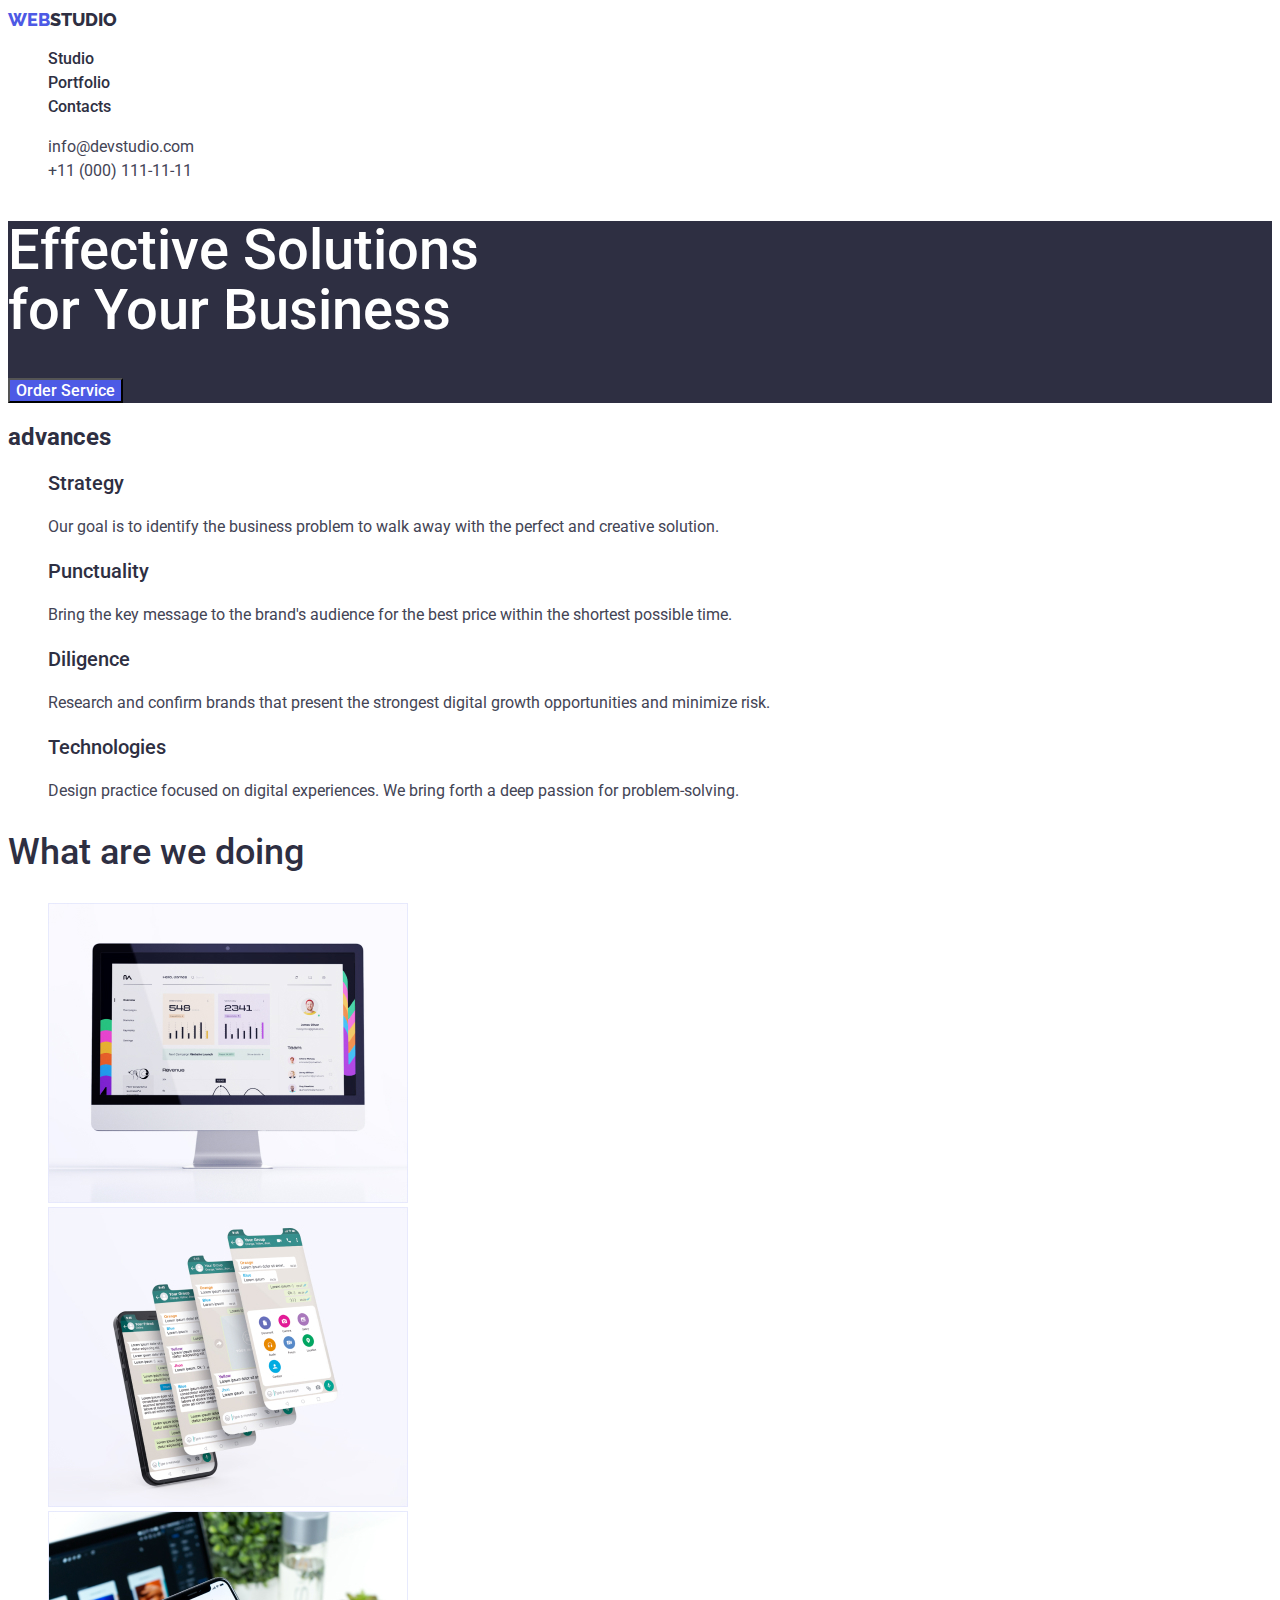
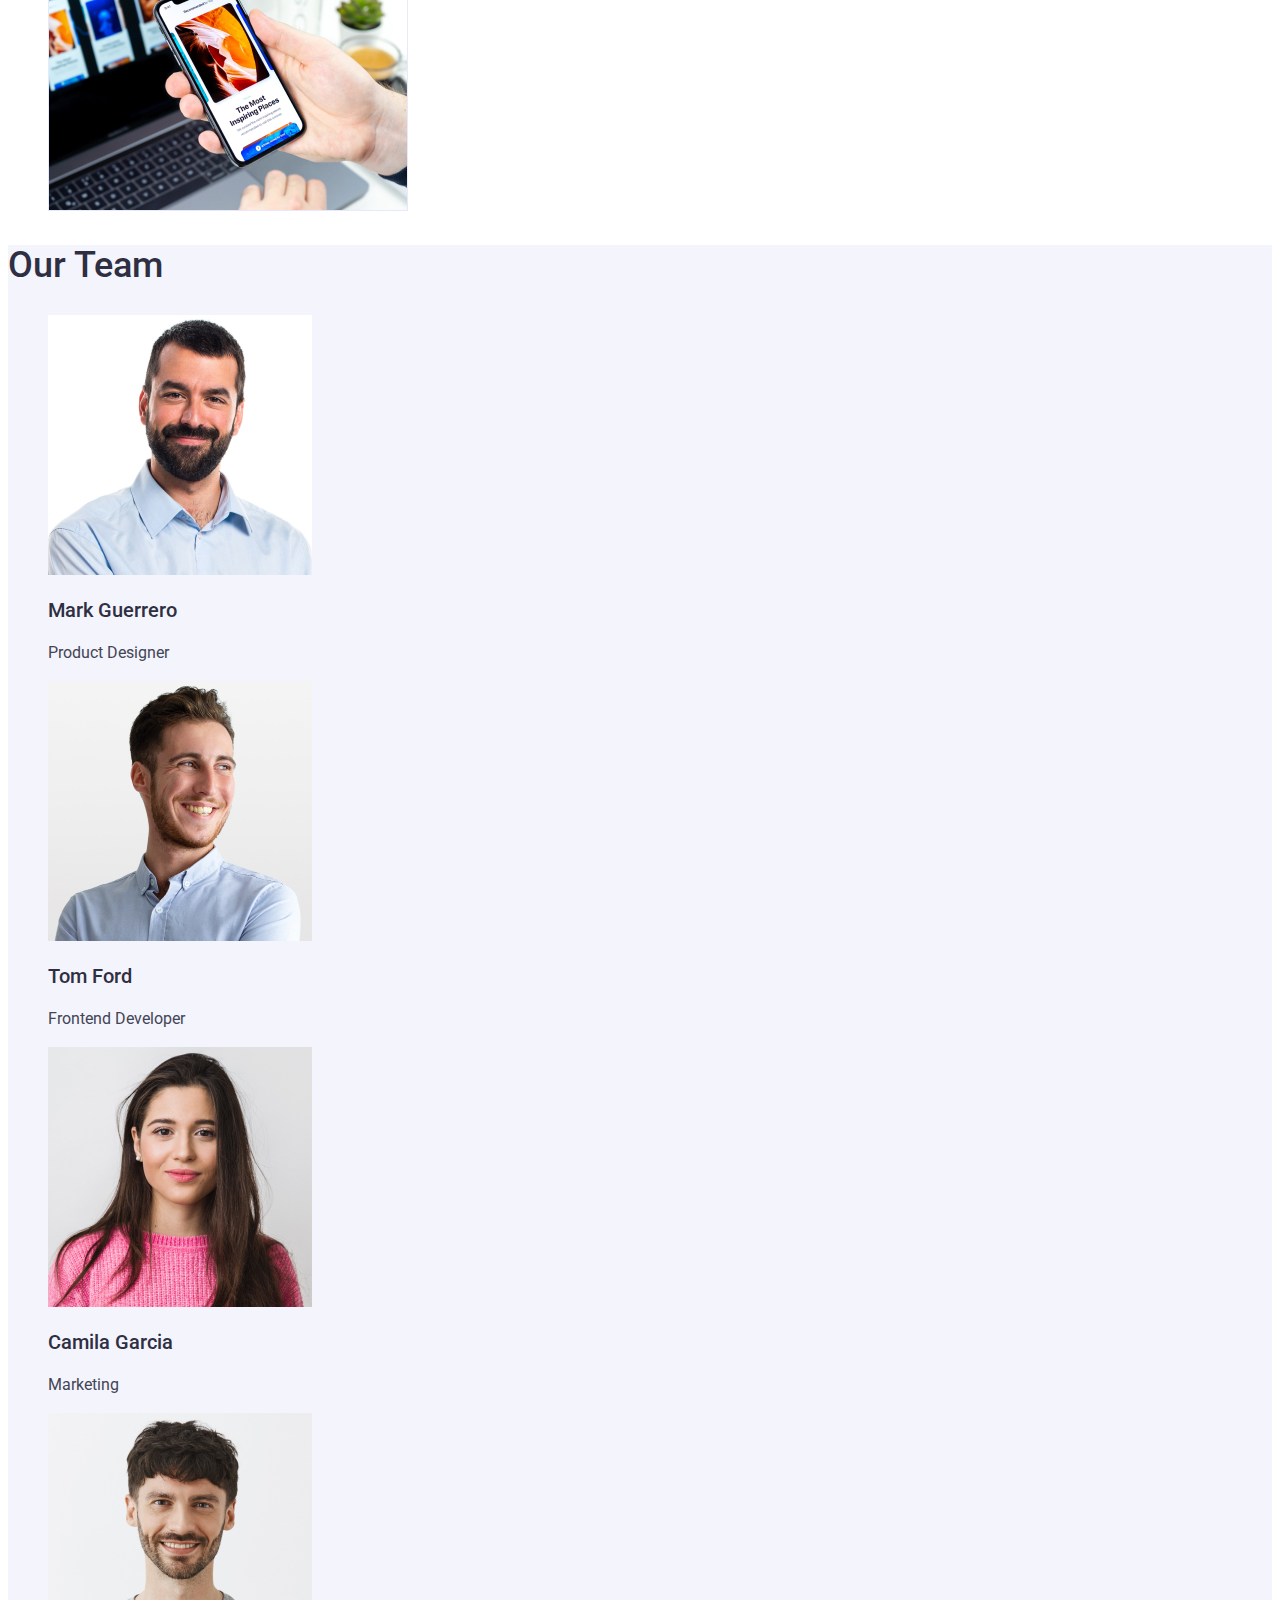
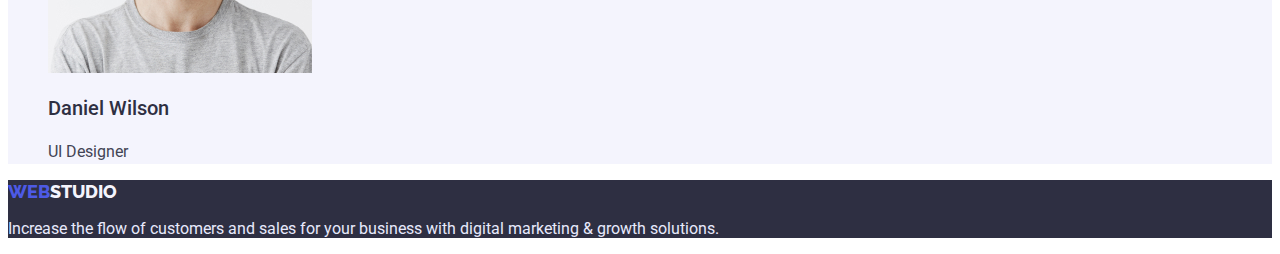
==== index.html @ fd16dcb0 "start" ====
<!DOCTYPE html>
<html lang="en">
	<head>
		<meta charset="UTF-8" />
		<meta http-equiv="X-UA-Compatible" content="IE=edge" />
		<meta name="viewport" content="width=device-width, initial-scale=1.0" />
		<title>main-page</title>
		<link rel="stylesheet" href="./css/styles.css" />
		<link rel="preconnect" href="https://fonts.googleapis.com" />
		<link rel="preconnect" href="https://fonts.gstatic.com" crossorigin />
		<link
			href="https://fonts.googleapis.com/css2?family=Raleway:wght@700&family=Roboto:wght@400;500;700;900&display=swap"
			rel="stylesheet"
		/>
	</head>
	<body>
		<!-- header and nav -->
		<header class="header " >
			<a href="./index.html" class="logo link"><span class="blue-logo">WEB</span>STUDIO</a>
			<nav>
				<ul class="list">
					<li><a href="./index.html" class="nav link">Studio</a></li>
					<li><a href="./portfolio.html" class="nav link">Portfolio</a></li>
					<li><a href="" class="nav link">Contacts</a></li>
				</ul>
			</nav>
			<ul class="list">
				<li>
					<a href="mailto:info@devstudio.com" class="info link">info@devstudio.com</a>
				</li>
				<li>
					<a href="tel:+110001111111" class="info link">+11 (000) 111-11-11</a>
				</li>
			</ul>
		</header>
		<!-- Main  -->
		<main>
			<!-- hero and first section -->
			<section class="hero">
				<h1 class="hero-title">Effective Solutions<br />for Your Business</h1>
				<button type="button" class="hero-button">Order Service</button>
			</section>
			<!-- second section  -->
			<section class="second-section">
				<h2>advances</h2>
				<ul class="list">
					<li>
						<h3 class="second-title">Strategy</h3>
						<p class="second-desc"> Our goal is to identify the business problem to walk away with the perfect and creative solution. </p>
					</li>
					<li>
						<h3 class="second-title">Punctuality</h3>
						<p class="second-desc"> Bring the key message to the brand's audience for the best price within the shortest possible time. </p>
					</li>
					<li>
						<h3 class="second-title">Diligence</h3>
						<p class="second-desc">
							Research and confirm brands that present the strongest digital growth opportunities and minimize risk.
						</p>
					</li>
					<li>
						<h3 class="second-title">Technologies</h3>
						<p class="second-desc"> Design practice focused on digital experiences. We bring forth a deep passion for problem-solving. </p>
					</li>
				</ul>
			</section>
			<!-- third section -->
			<section class="third-section">
				<h2 class="third-title">What are we doing</h2>
				<ul class="list">
					<li>
						<img src="./images/photo-one.jpg" alt="photo with computer" width="360" />
					</li>
					<li>
						<img src="./images/photo-two.jpg" alt="many phones" width="360" />
					</li>
					<li>
						<img src="./images/photo-three.jpg" alt="one phone with hand" width="360" />
					</li>
				</ul>
			</section>
			<!-- fourth section with people -->
			<section class="fourth-section">
				<h2 class="fourth">Our Team</h2>
				<ul class="list">
					<li>
						<img src="./images/img.jpg" alt="first person from team" width="264" />
						<h3 class="fourth-title">Mark Guerrero</h3>
						<p class="fourth-desc">Product Designer</p>
					</li>
					<li>
						<img src="./images/img-three.jpg" alt="second person from team" width="264" />
						<h3 class="fourth-title">Tom Ford</h3>
						<p class="fourth-desc">Frontend Developer</p>
					</li>
					<li>
						<img src="./images/img-two.jpg" alt="third person from team"  width="264"/>
						<h3 class="fourth-title">Camila Garcia</h3>
						<p class="fourth-desc">Marketing</p>
					</li>
					<li>
						<img src="./images/img-four.jpg" alt="fourth person from team"  width="264"/>
						<h3 class="fourth-title">Daniel Wilson</h3>
						<p class="fourth-desc">UI Designer</p>
					</li>
				</ul>
			</section>
		</main>
		<!-- footer -->
		<footer class="footer">
			<a href="./index.html" class="logo link"><span class="blue-logo">WEB</span>STUDIO</a>
			<p class="footer-text">
				Increase the flow of customers and sales for your business with digital marketing & growth solutions.
			</p>
		</footer>
	</body>
</html>
---- css/styles.css ----
/* root */
:root {
    --primary-text-color:#2E2F42;
    --desc-text-color:#434455;
    --primary-bg-color: #ffffff;
    --accent-color:#4D5AE5;
    --primary-white-color:#ffffff;
}

/* body */
body{
    color:var(--primary-text-color);
    background-color: var(--primary-bg-color) ;
    font-family: 'Roboto', sans-serif;
}
.list{
    list-style: none;
}

.link{
    text-decoration: none;
}

/* Studio CSS */

/* header and footer */
.header{
    color: var(--primary-text-color);
    background-color:var(--primary-bg-color);

}
.logo{
    font-family: 'Raleway', sans-serif;
    font-weight: 800;
    font-size: 18px;
    line-height: 1.3;
    color: var(--primary-text-color);
}
.blue-logo{
    color:var(--accent-color);
}
.nav{
    color:var(--primary-text-color);
    font-weight: 500;
    font-size: 16px;
    line-height: 1.5;
}

.nav:hover,
.nav:focus{
 color:var(--desc-text-color);
} 

.nav:active{
    color: var(--accent-color);
}
.info{
    color: var(--desc-text-color);
        font-weight: 400;
        font-size: 16px;
        line-height: 1.5;
}
.info:hover,
.info:focus{
    color:var(--accent-color);
}
.footer{
    background-color:var(--primary-text-color);
}
.footer .logo{
    color: #F4F4FD;
}
.footer-text{
    color:#E7E9FC;
    
}

/* hero */
.hero{
    color:var(--primary-white-color);
    background-color: var(--primary-text-color) ;
}
.hero .hero-title{
        font-weight: 500;
        font-size: 56px;
        line-height: 107%;
}

/*button */
.hero .hero-button{
    color:var(--primary-white-color);
    background-color: var(--accent-color);
        font-weight: 500;
        font-size: 16px;
        line-height: 1.2;
        cursor: pointer;
        font-family: inherit;
}

.hero .hero-button:hover,
.hero .hero-button:hover{
    background-color: var(--accent-color);
    color: var(--primary-white-color);
    
}
.hero .hero-button:active{
    background-color:#404BBF;
    color: var(--primary-white-color);
}
/* second-section */
.second-section {
background-color: var(--primary-bg-color);
}
.second-section .second-title {
    color: var(--primary-text-color);
        font-weight: 500;
        font-size: 20px;
        line-height: 1.2;

}
.second-section .second-desc {
    color:var(--desc-text-color);
        font-weight: 400;
        font-size: 16px;
        line-height: 1.5;
}
/* third-section */
.third-section .third-title{
        font-weight: 500;
        font-size: 36px;
        line-height: 111%;
}
/* fourth-section */
.fourth-section{
    background-color:#F4F4FD;;
}
.fourth-section .fourth {
    font-weight: 500;
    font-size: 36px;
    line-height: 40px;
}
.fourth-section .fourth-title {
    font-weight: 500;
    font-size: 20px;
    line-height: 111%;
}
.fourth-section .fourth-desc{
    color:var(--desc-text-color);
        font-weight: 400;
        font-size: 16px;
        line-height: 1.5;
}



/* Portfolio CSS */

.filter .filter-button{
    cursor: pointer;
    color:var(--accent-color);
    background-color: #F4F4FD;
        font-weight: 500;
        font-size: 16px;
        line-height: 1.5;
        font-family: inherit;
}
.filter .filter-button:hover,
.filter .filter-button:focus{
    background-color: var(--accent-color);
    color:#F4F4FD;
    cursor: pointer;
}

.portfolio-img .portfolio-title{
    font-weight: 500;
    font-size: 20px;
    line-height: 1.2;
    color:var(--primary-text-color);
}

.portfolio-img .portfolio-desc{
    font-weight: 400;
    font-size: 16px;
    line-height: 1.5;
    color:var(--desc-text-color);
}
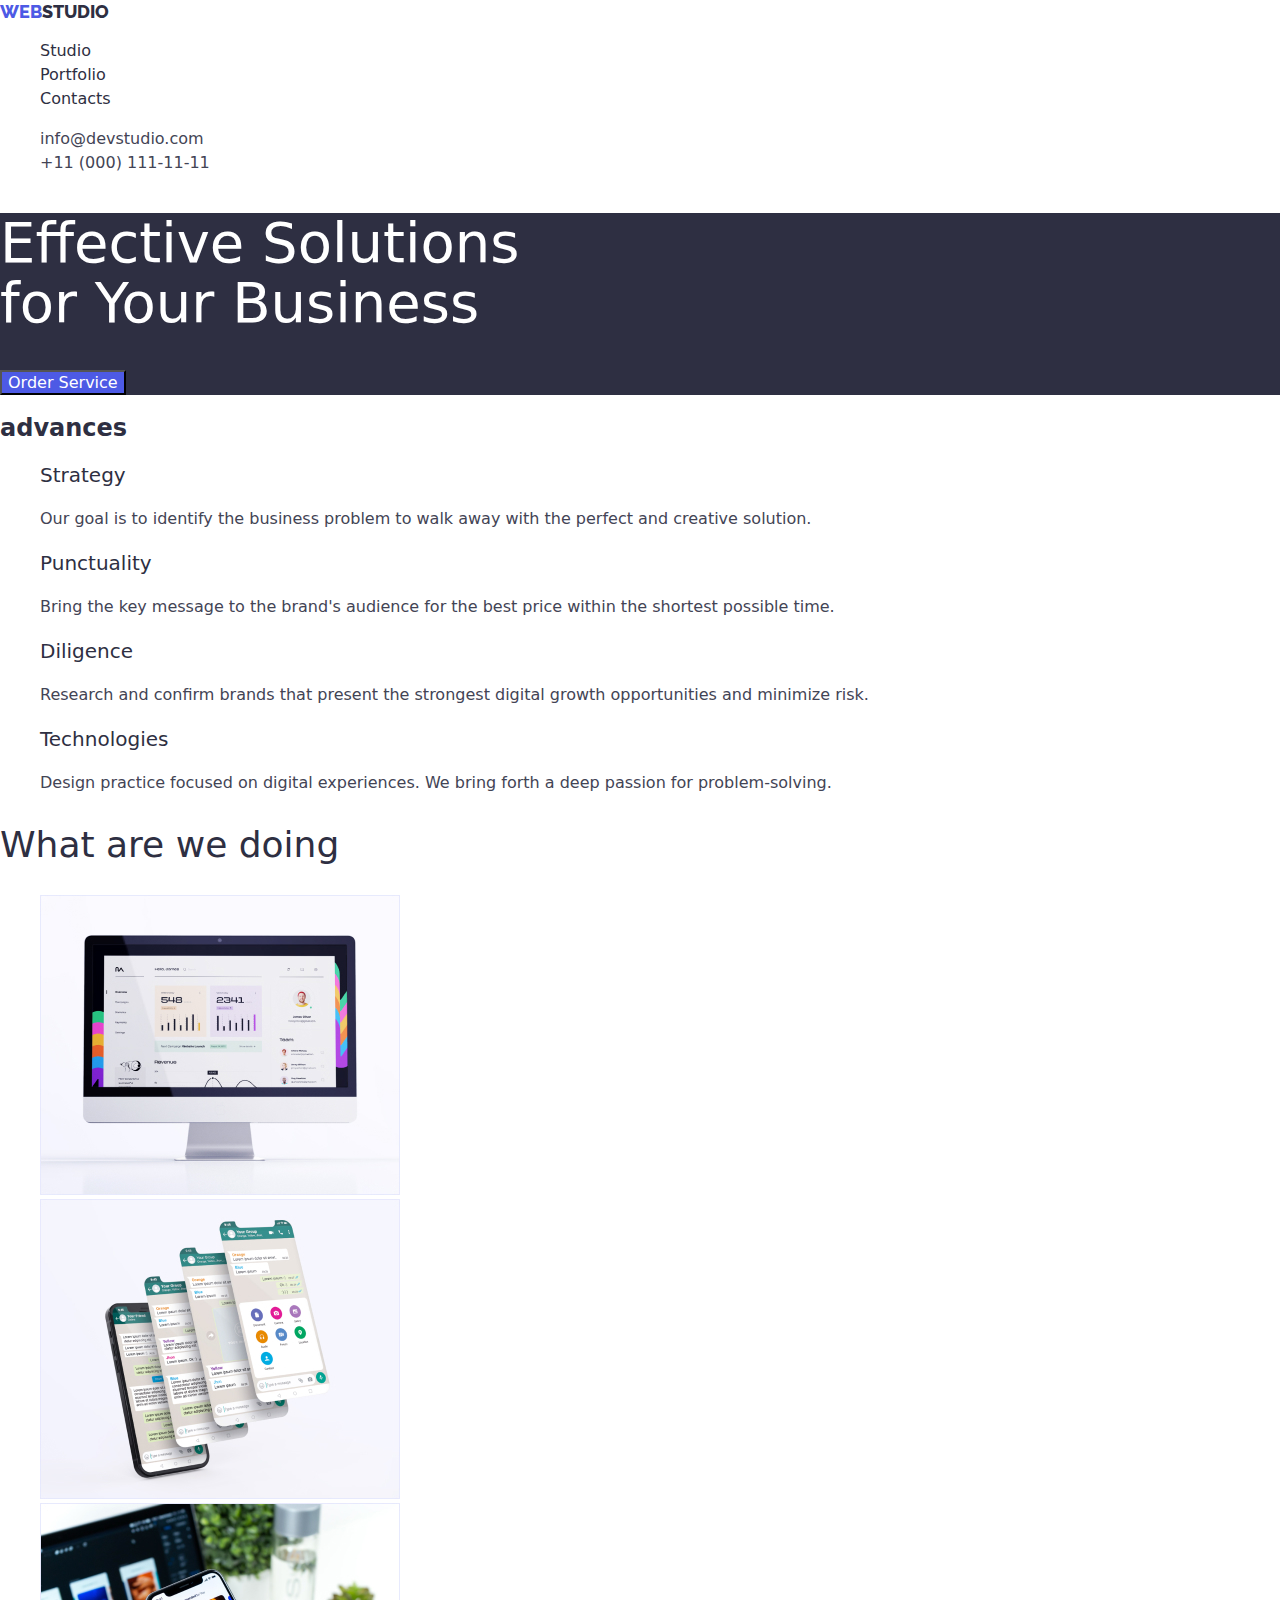
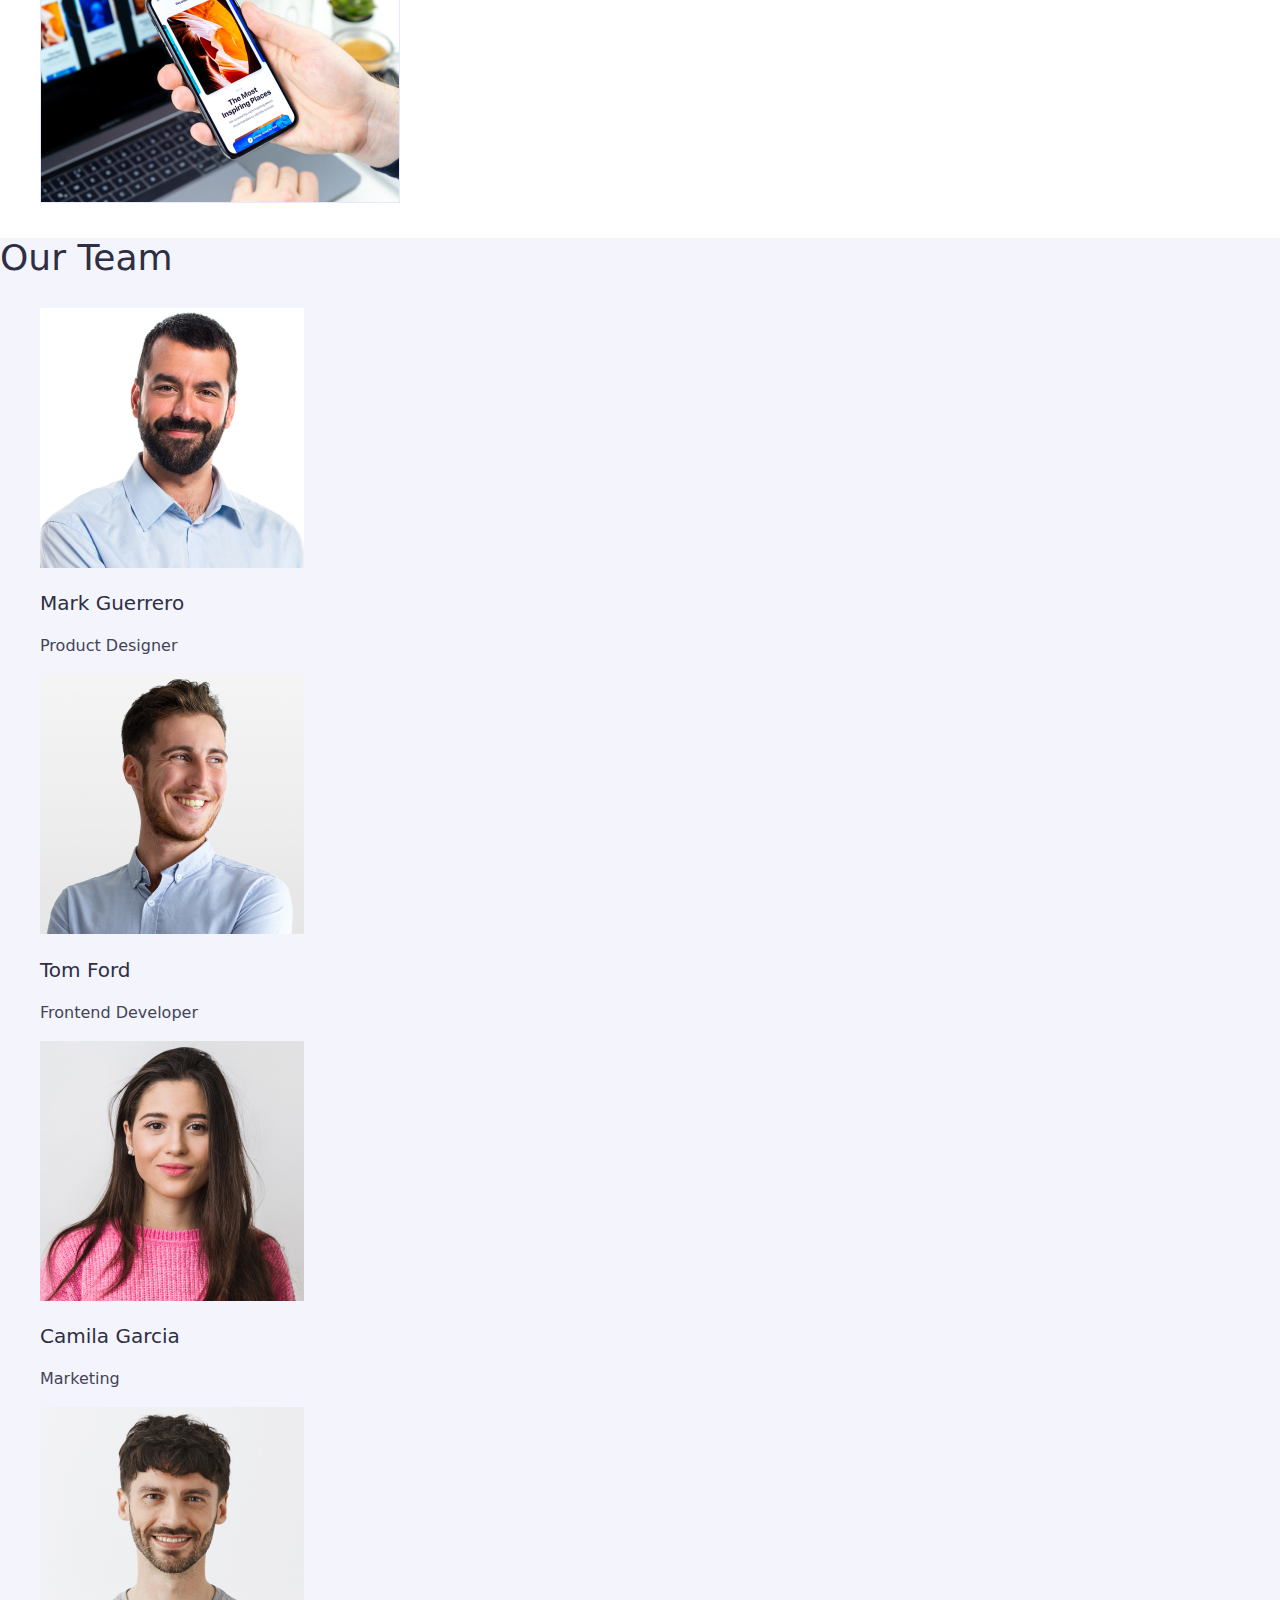
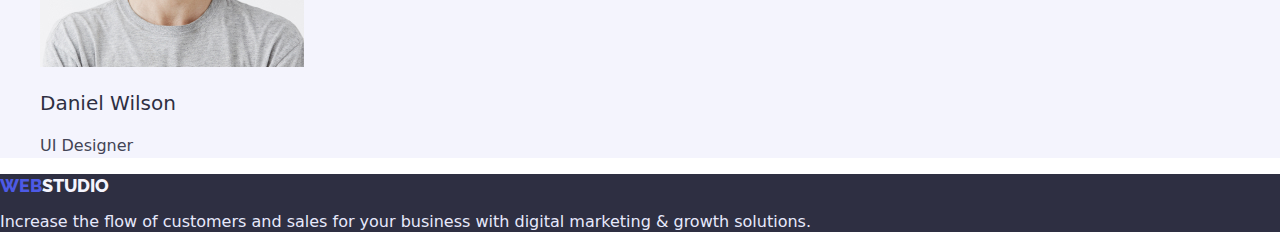
==== commit 159bfcbf: "modern-normalize" ====
--- a/index.html
+++ b/index.html
@@ -8,6 +8,7 @@
 		<link rel="stylesheet" href="./css/styles.css" />
 		<link rel="preconnect" href="https://fonts.googleapis.com" />
 		<link rel="preconnect" href="https://fonts.gstatic.com" crossorigin />
+		<link rel="stylesheet" href="./css/modern-normalize.css">
 		<link
 			href="https://fonts.googleapis.com/css2?family=Raleway:wght@700&family=Roboto:wght@400;500;700;900&display=swap"
 			rel="stylesheet"
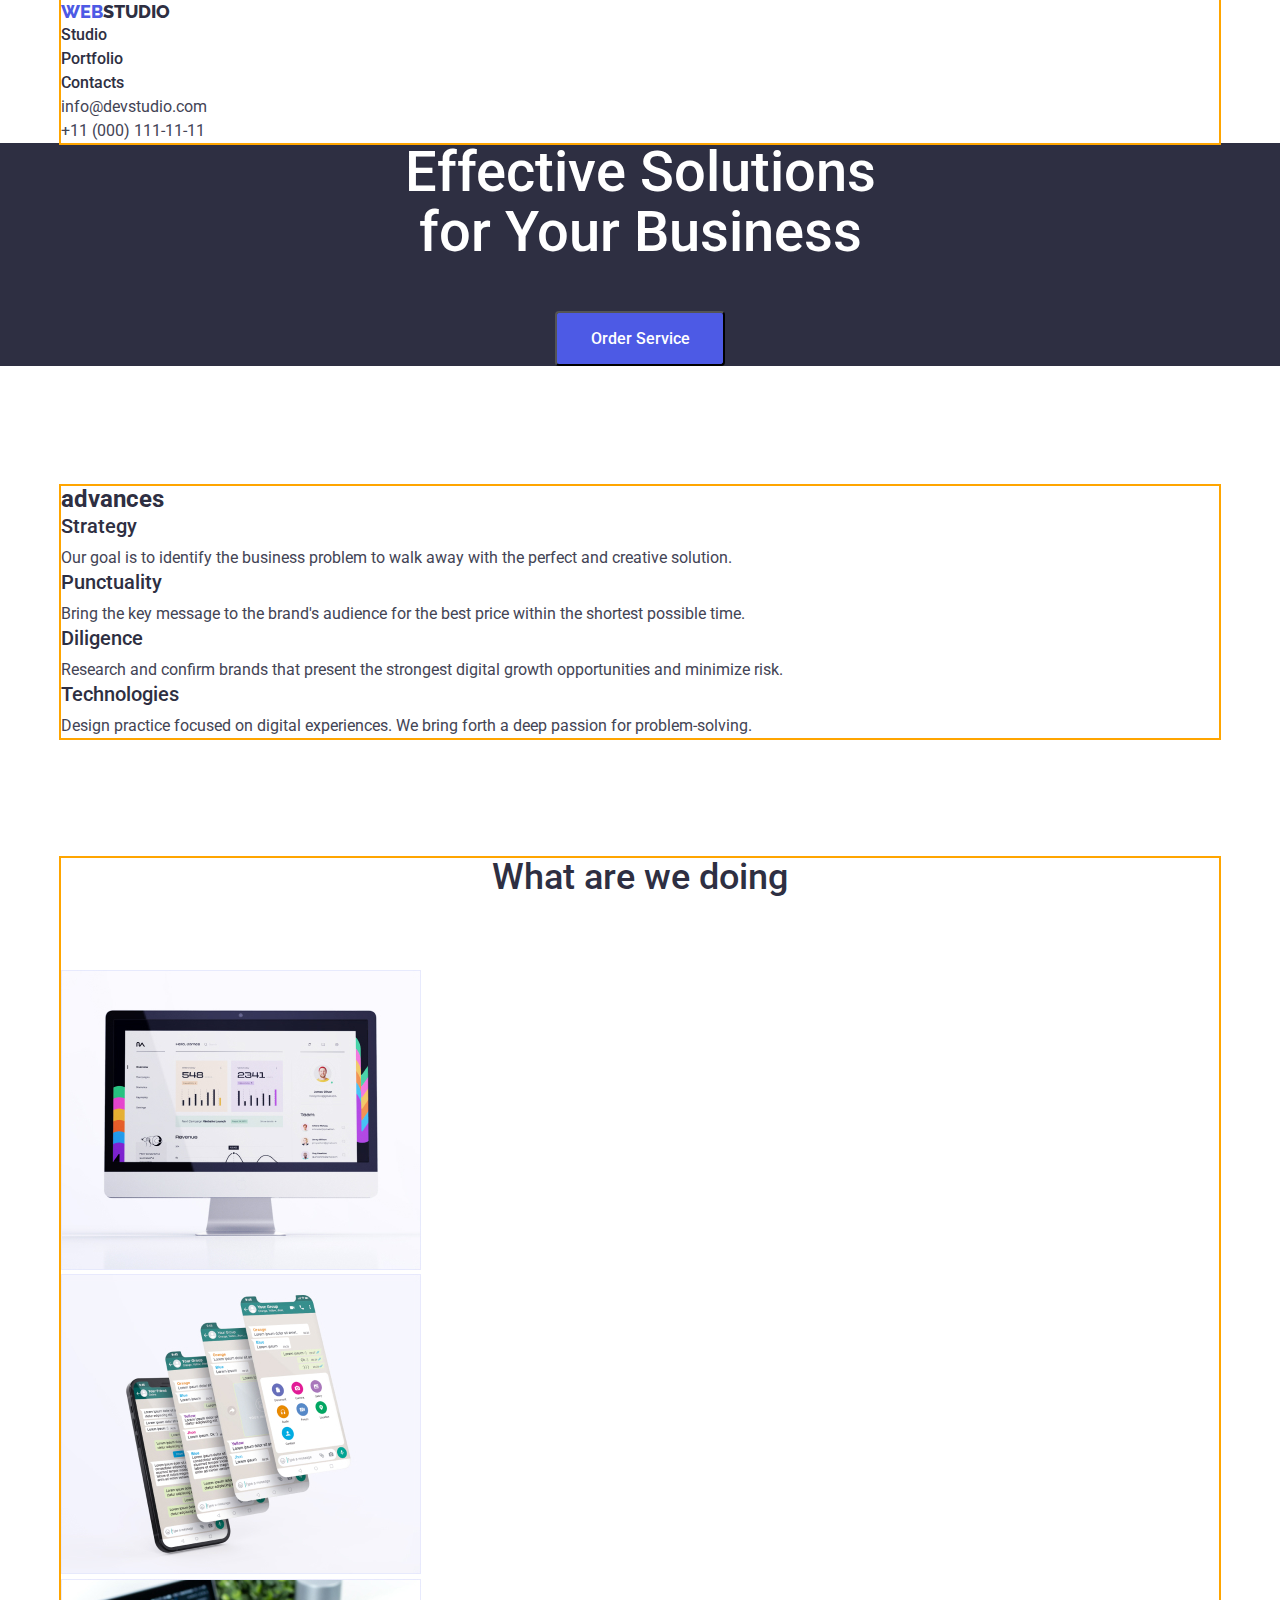
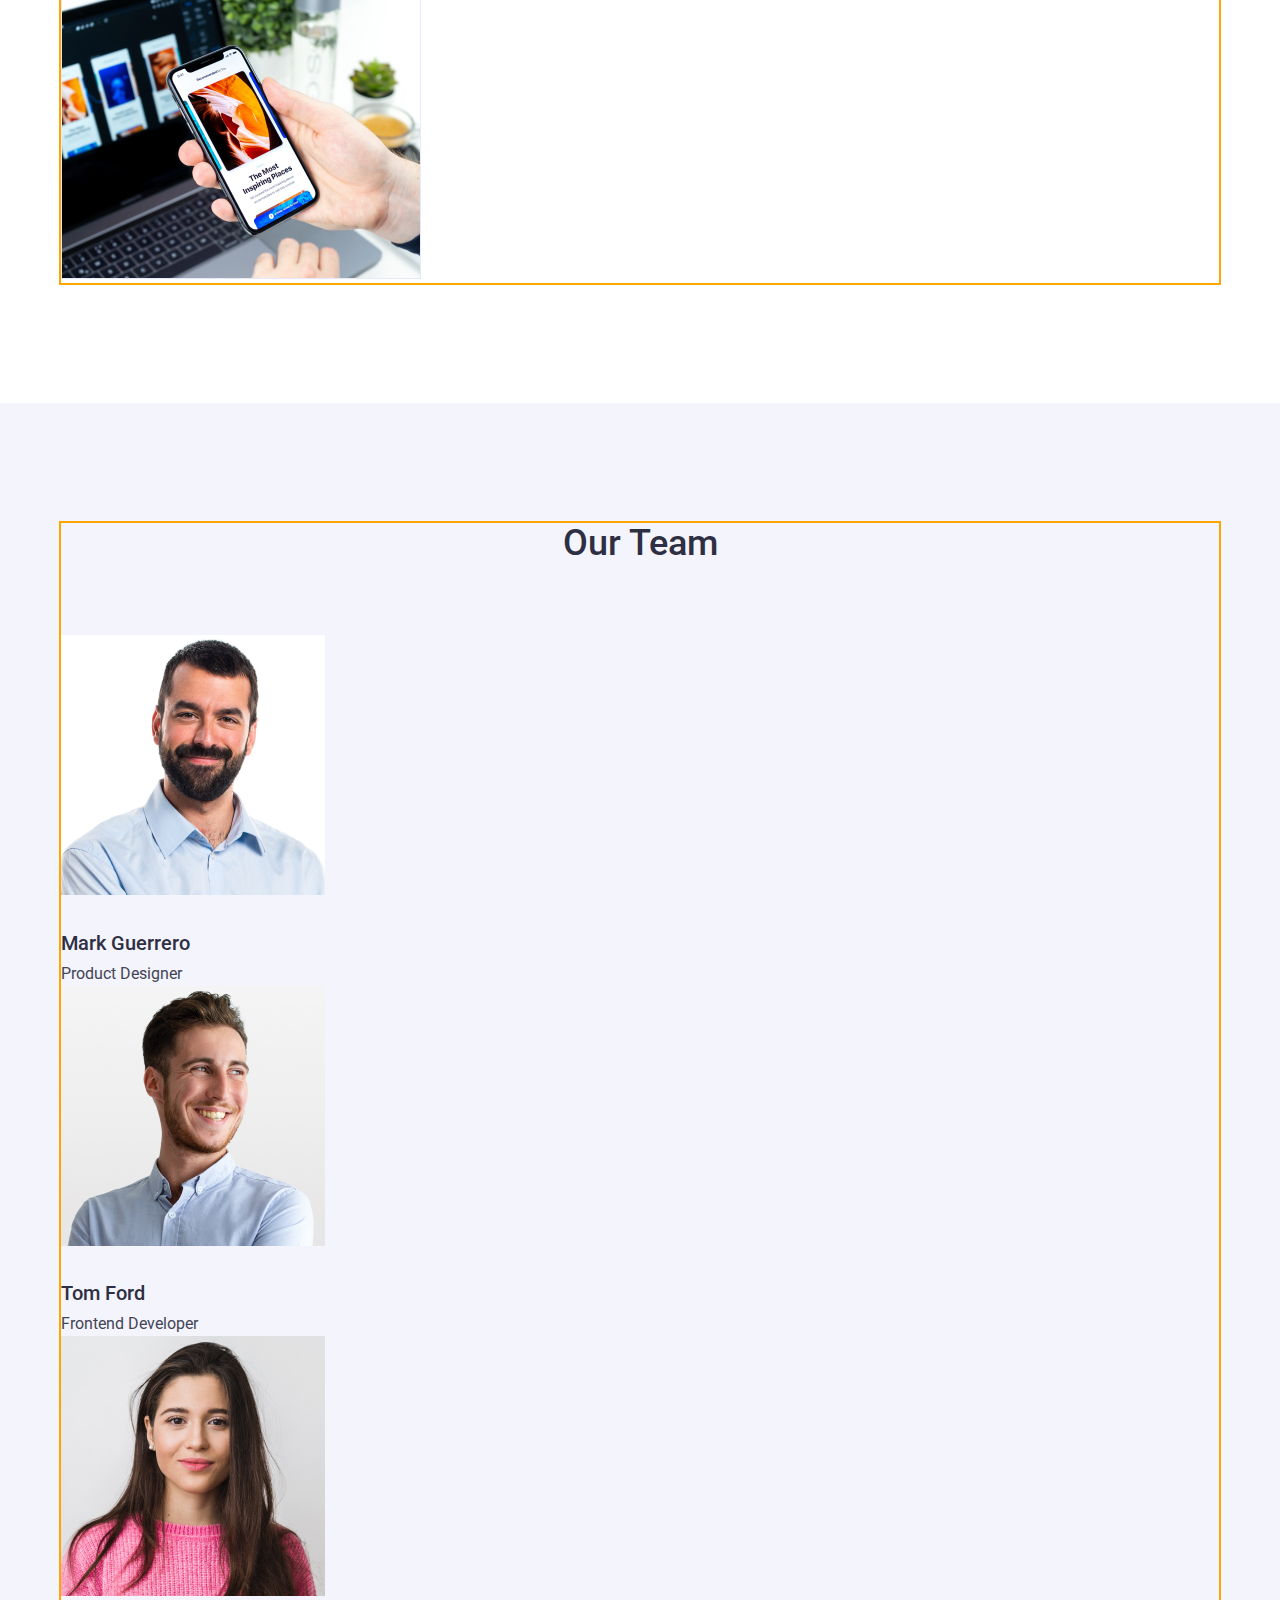
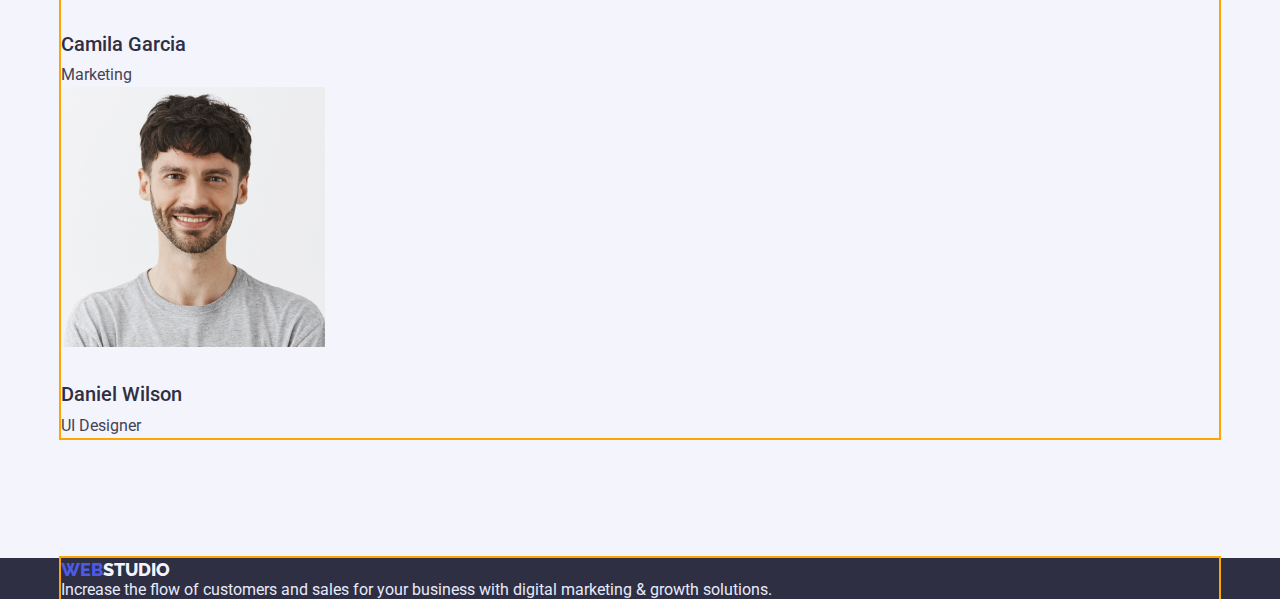
==== commit 289aafad: "only div" ====
--- a/index.html
+++ b/index.html
@@ -5,114 +5,133 @@
 		<meta http-equiv="X-UA-Compatible" content="IE=edge" />
 		<meta name="viewport" content="width=device-width, initial-scale=1.0" />
 		<title>main-page</title>
+
 		<link rel="stylesheet" href="./css/styles.css" />
 		<link rel="preconnect" href="https://fonts.googleapis.com" />
 		<link rel="preconnect" href="https://fonts.gstatic.com" crossorigin />
-		<link rel="stylesheet" href="./css/modern-normalize.css">
 		<link
 			href="https://fonts.googleapis.com/css2?family=Raleway:wght@700&family=Roboto:wght@400;500;700;900&display=swap"
 			rel="stylesheet"
 		/>
+
+		<link rel="stylesheet" href="./css/modern-normalize.css" />
+		<link rel="stylesheet" href="./css/styles.css" />
 	</head>
 	<body>
 		<!-- header and nav -->
-		<header class="header " >
-			<a href="./index.html" class="logo link"><span class="blue-logo">WEB</span>STUDIO</a>
-			<nav>
-				<ul class="list">
-					<li><a href="./index.html" class="nav link">Studio</a></li>
-					<li><a href="./portfolio.html" class="nav link">Portfolio</a></li>
-					<li><a href="" class="nav link">Contacts</a></li>
+		<header class="header">
+			<div class="container">
+				<a href="./index.html" class="logo link"><span class="blue-logo">WEB</span>STUDIO</a>
+				<nav>
+					<ul class="list ">
+						<li><a href="./index.html" class="nav link">Studio</a></li>
+						<li><a href="./portfolio.html" class="nav link">Portfolio</a></li>
+						<li><a href="#" class="nav link">Contacts</a></li>
+					</ul>
+				</nav>
+				<ul class="list ">
+					<li>
+						<a href="mailto:info@devstudio.com" class="info link">info@devstudio.com</a>
+					</li>
+					<li>
+						<a href="tel:+110001111111" class="info link">+11 (000) 111-11-11</a>
+					</li>
 				</ul>
-			</nav>
-			<ul class="list">
-				<li>
-					<a href="mailto:info@devstudio.com" class="info link">info@devstudio.com</a>
-				</li>
-				<li>
-					<a href="tel:+110001111111" class="info link">+11 (000) 111-11-11</a>
-				</li>
-			</ul>
+			</div>
 		</header>
 		<!-- Main  -->
 		<main>
 			<!-- hero and first section -->
-			<section class="hero">
-				<h1 class="hero-title">Effective Solutions<br />for Your Business</h1>
-				<button type="button" class="hero-button">Order Service</button>
+			<section class="hero section">	
+					<h1 class="hero-title">Effective Solutions<br />for Your Business</h1>
+					<button type="button" class="hero-button">Order Service</button> 	
 			</section>
 			<!-- second section  -->
-			<section class="second-section">
-				<h2>advances</h2>
-				<ul class="list">
-					<li>
-						<h3 class="second-title">Strategy</h3>
-						<p class="second-desc"> Our goal is to identify the business problem to walk away with the perfect and creative solution. </p>
-					</li>
-					<li>
-						<h3 class="second-title">Punctuality</h3>
-						<p class="second-desc"> Bring the key message to the brand's audience for the best price within the shortest possible time. </p>
-					</li>
-					<li>
-						<h3 class="second-title">Diligence</h3>
-						<p class="second-desc">
-							Research and confirm brands that present the strongest digital growth opportunities and minimize risk.
-						</p>
-					</li>
-					<li>
-						<h3 class="second-title">Technologies</h3>
-						<p class="second-desc"> Design practice focused on digital experiences. We bring forth a deep passion for problem-solving. </p>
-					</li>
-				</ul>
+			<section class="second-section section">
+				<div class="container">
+					<h2 class="secret-title">advances</h2>
+					<ul class="list">
+						<li>
+							<h3 class="second-title">Strategy</h3>
+							<p class="second-desc">
+								Our goal is to identify the business problem to walk away with the perfect and creative solution.
+							</p>
+						</li>
+						<li>
+							<h3 class="second-title">Punctuality</h3>
+							<p class="second-desc">
+								Bring the key message to the brand's audience for the best price within the shortest possible time.
+							</p>
+						</li>
+						<li>
+							<h3 class="second-title">Diligence</h3>
+							<p class="second-desc">
+								Research and confirm brands that present the strongest digital growth opportunities and minimize risk.
+							</p>
+						</li>
+						<li>
+							<h3 class="second-title">Technologies</h3>
+							<p class="second-desc">
+								Design practice focused on digital experiences. We bring forth a deep passion for problem-solving.
+							</p>
+						</li>
+					</ul>
+				</div>
 			</section>
 			<!-- third section -->
-			<section class="third-section">
-				<h2 class="third-title">What are we doing</h2>
-				<ul class="list">
-					<li>
-						<img src="./images/photo-one.jpg" alt="photo with computer" width="360" />
-					</li>
-					<li>
-						<img src="./images/photo-two.jpg" alt="many phones" width="360" />
-					</li>
-					<li>
-						<img src="./images/photo-three.jpg" alt="one phone with hand" width="360" />
-					</li>
-				</ul>
+			<section class="third-section section">
+				<div class="container">
+					<h2 class="third-title centered">What are we doing</h2>
+					<ul class="list">
+						<li>
+							<img src="./images/photo-one.jpg" alt="photo with computer" width="360" />
+						</li>
+						<li>
+							<img src="./images/photo-two.jpg" alt="many phones" width="360" />
+						</li>
+						<li>
+							<img src="./images/photo-three.jpg" alt="one phone with hand" width="360" />
+						</li>
+					</ul>
+				</div>
 			</section>
 			<!-- fourth section with people -->
-			<section class="fourth-section">
-				<h2 class="fourth">Our Team</h2>
-				<ul class="list">
-					<li>
-						<img src="./images/img.jpg" alt="first person from team" width="264" />
-						<h3 class="fourth-title">Mark Guerrero</h3>
-						<p class="fourth-desc">Product Designer</p>
-					</li>
-					<li>
-						<img src="./images/img-three.jpg" alt="second person from team" width="264" />
-						<h3 class="fourth-title">Tom Ford</h3>
-						<p class="fourth-desc">Frontend Developer</p>
-					</li>
-					<li>
-						<img src="./images/img-two.jpg" alt="third person from team"  width="264"/>
-						<h3 class="fourth-title">Camila Garcia</h3>
-						<p class="fourth-desc">Marketing</p>
-					</li>
-					<li>
-						<img src="./images/img-four.jpg" alt="fourth person from team"  width="264"/>
-						<h3 class="fourth-title">Daniel Wilson</h3>
-						<p class="fourth-desc">UI Designer</p>
-					</li>
-				</ul>
+			<section class="fourth-section section">
+				<div class="container">
+					<h2 class="fourth centered">Our Team</h2>
+					<ul class="list">
+						<li>
+							<img src="./images/img.jpg" alt="first person from team" width="264" class="fourth-img"/>
+							<h3 class="fourth-title">Mark Guerrero</h3>
+							<p class="fourth-desc">Product Designer</p>
+						</li>
+						<li>
+							<img src="./images/img-three.jpg" alt="second person from team" width="264" class="fourth-img"/>
+							<h3 class="fourth-title">Tom Ford</h3>
+							<p class="fourth-desc">Frontend Developer</p>
+						</li>
+						<li>
+							<img src="./images/img-two.jpg" alt="third person from team" width="264" class="fourth-img"/>
+							<h3 class="fourth-title">Camila Garcia</h3>
+							<p class="fourth-desc">Marketing</p>
+						</li>
+						<li>
+							<img src="./images/img-four.jpg" alt="fourth person from team" width="264" class="fourth-img"/>
+							<h3 class="fourth-title">Daniel Wilson</h3>
+							<p class="fourth-desc">UI Designer</p>
+						</li>
+					</ul>
+				</div>
 			</section>
 		</main>
 		<!-- footer -->
-		<footer class="footer">
-			<a href="./index.html" class="logo link"><span class="blue-logo">WEB</span>STUDIO</a>
-			<p class="footer-text">
-				Increase the flow of customers and sales for your business with digital marketing & growth solutions.
-			</p>
+		<footer class="footer section">
+			<div class="container">
+				<a href="./index.html" class="logo link"><span class="blue-logo">WEB</span>STUDIO</a>
+				<p class="footer-text">
+					Increase the flow of customers and sales for your business with digital marketing & growth solutions.
+				</p>
+			</div>
 		</footer>
 	</body>
 </html>
--- a/css/styles.css
+++ b/css/styles.css
@@ -8,7 +8,7 @@
     --primary-white-color:#ffffff;
 }
 
-/* body */
+/* global */
 body{
     color:var(--primary-text-color);
     background-color: var(--primary-bg-color) ;
@@ -16,12 +16,22 @@
 }
 .list{
     list-style: none;
+    padding: 0;
+    margin: 0;
 }
 
 .link{
     text-decoration: none;
-}
-
+
+}
+.centered{
+    text-align: center;
+}
+
+h1 ,h2 ,h3 ,h4, h5 ,h6 , ul , p{
+   margin-top: 0;
+   margin-bottom: 0;
+}
 /* Studio CSS */
 
 /* header and footer */
@@ -36,6 +46,7 @@
     font-size: 18px;
     line-height: 1.3;
     color: var(--primary-text-color);
+   
 }
 .blue-logo{
     color:var(--accent-color);
@@ -47,8 +58,8 @@
     line-height: 1.5;
 }
 
-.nav:hover,
-.nav:focus{
+nav:hover,
+nav:focus{
  color:var(--desc-text-color);
 } 
 
@@ -61,6 +72,7 @@
         font-size: 16px;
         line-height: 1.5;
 }
+
 .info:hover,
 .info:focus{
     color:var(--accent-color);
@@ -70,9 +82,12 @@
 }
 .footer .logo{
     color: #F4F4FD;
-}
+    margin-bottom: 16px;
+}
+
 .footer-text{
     color:#E7E9FC;
+    margin: 0
     
 }
 
@@ -80,22 +95,35 @@
 .hero{
     color:var(--primary-white-color);
     background-color: var(--primary-text-color) ;
+    text-align: center;
 }
 .hero .hero-title{
         font-weight: 500;
         font-size: 56px;
         line-height: 107%;
+        margin-top: 0;
+        margin-bottom: 48px;
+            
+ 
 }
 
 /*button */
 .hero .hero-button{
     color:var(--primary-white-color);
     background-color: var(--accent-color);
+
+        min-width: 170px;
         font-weight: 500;
         font-size: 16px;
         line-height: 1.2;
+
         cursor: pointer;
         font-family: inherit;
+        padding: 16px 32px;
+        border-radius: 4px;
+
+        display: inline-block;
+        text-align: center;
 }
 
 .hero .hero-button:hover,
@@ -112,11 +140,17 @@
 .second-section {
 background-color: var(--primary-bg-color);
 }
+.secret-title{
+    margin-top: 0;
+    margin-bottom: 0;
+}
 .second-section .second-title {
     color: var(--primary-text-color);
         font-weight: 500;
         font-size: 20px;
         line-height: 1.2;
+            margin-bottom: 8px;
+
 
 }
 .second-section .second-desc {
@@ -130,6 +164,7 @@
         font-weight: 500;
         font-size: 36px;
         line-height: 111%;
+        margin-bottom: 72px;
 }
 /* fourth-section */
 .fourth-section{
@@ -139,11 +174,13 @@
     font-weight: 500;
     font-size: 36px;
     line-height: 40px;
+    margin-bottom: 72px;
 }
 .fourth-section .fourth-title {
     font-weight: 500;
     font-size: 20px;
     line-height: 111%;
+    margin-bottom: 8px;
 }
 .fourth-section .fourth-desc{
     color:var(--desc-text-color);
@@ -151,7 +188,9 @@
         font-size: 16px;
         line-height: 1.5;
 }
-
+.fourth-img{
+    margin-bottom: 32px;
+}
 
 
 /* Portfolio CSS */
@@ -163,7 +202,7 @@
         font-weight: 500;
         font-size: 16px;
         line-height: 1.5;
-        font-family: inherit;
+        font-family: inherit;       
 }
 .filter .filter-button:hover,
 .filter .filter-button:focus{
@@ -177,6 +216,7 @@
     font-size: 20px;
     line-height: 1.2;
     color:var(--primary-text-color);
+    margin-bottom: 8px;
 }
 
 .portfolio-img .portfolio-desc{
@@ -184,4 +224,29 @@
     font-size: 16px;
     line-height: 1.5;
     color:var(--desc-text-color);
-}+}
+.portfolio-img{
+    margin-bottom: 32px;
+}
+
+/* conteiner and section */
+.container{
+    margin-left: auto;
+    margin-right: auto;
+    width: 1158px;
+    /* padding-left: 15px;
+    padding-right: 15px; */
+
+    outline: 2px solid orange;
+
+}
+
+.second-section, 
+.fourth-section {
+    padding-top: 120px;
+    padding-bottom: 120px;
+}
+
+.third-section{
+    padding-bottom: 120px;
+}
--- a/css/styles.css
+++ b/css/styles.css
@@ -8,7 +8,7 @@
     --primary-white-color:#ffffff;
 }
 
-/* body */
+/* global */
 body{
     color:var(--primary-text-color);
     background-color: var(--primary-bg-color) ;
@@ -16,12 +16,22 @@
 }
 .list{
     list-style: none;
+    padding: 0;
+    margin: 0;
 }
 
 .link{
     text-decoration: none;
-}
-
+
+}
+.centered{
+    text-align: center;
+}
+
+h1 ,h2 ,h3 ,h4, h5 ,h6 , ul , p{
+   margin-top: 0;
+   margin-bottom: 0;
+}
 /* Studio CSS */
 
 /* header and footer */
@@ -36,6 +46,7 @@
     font-size: 18px;
     line-height: 1.3;
     color: var(--primary-text-color);
+   
 }
 .blue-logo{
     color:var(--accent-color);
@@ -47,8 +58,8 @@
     line-height: 1.5;
 }
 
-.nav:hover,
-.nav:focus{
+nav:hover,
+nav:focus{
  color:var(--desc-text-color);
 } 
 
@@ -61,6 +72,7 @@
         font-size: 16px;
         line-height: 1.5;
 }
+
 .info:hover,
 .info:focus{
     color:var(--accent-color);
@@ -70,9 +82,12 @@
 }
 .footer .logo{
     color: #F4F4FD;
-}
+    margin-bottom: 16px;
+}
+
 .footer-text{
     color:#E7E9FC;
+    margin: 0
     
 }
 
@@ -80,22 +95,35 @@
 .hero{
     color:var(--primary-white-color);
     background-color: var(--primary-text-color) ;
+    text-align: center;
 }
 .hero .hero-title{
         font-weight: 500;
         font-size: 56px;
         line-height: 107%;
+        margin-top: 0;
+        margin-bottom: 48px;
+            
+ 
 }
 
 /*button */
 .hero .hero-button{
     color:var(--primary-white-color);
     background-color: var(--accent-color);
+
+        min-width: 170px;
         font-weight: 500;
         font-size: 16px;
         line-height: 1.2;
+
         cursor: pointer;
         font-family: inherit;
+        padding: 16px 32px;
+        border-radius: 4px;
+
+        display: inline-block;
+        text-align: center;
 }
 
 .hero .hero-button:hover,
@@ -112,11 +140,17 @@
 .second-section {
 background-color: var(--primary-bg-color);
 }
+.secret-title{
+    margin-top: 0;
+    margin-bottom: 0;
+}
 .second-section .second-title {
     color: var(--primary-text-color);
         font-weight: 500;
         font-size: 20px;
         line-height: 1.2;
+            margin-bottom: 8px;
+
 
 }
 .second-section .second-desc {
@@ -130,6 +164,7 @@
         font-weight: 500;
         font-size: 36px;
         line-height: 111%;
+        margin-bottom: 72px;
 }
 /* fourth-section */
 .fourth-section{
@@ -139,11 +174,13 @@
     font-weight: 500;
     font-size: 36px;
     line-height: 40px;
+    margin-bottom: 72px;
 }
 .fourth-section .fourth-title {
     font-weight: 500;
     font-size: 20px;
     line-height: 111%;
+    margin-bottom: 8px;
 }
 .fourth-section .fourth-desc{
     color:var(--desc-text-color);
@@ -151,7 +188,9 @@
         font-size: 16px;
         line-height: 1.5;
 }
-
+.fourth-img{
+    margin-bottom: 32px;
+}
 
 
 /* Portfolio CSS */
@@ -163,7 +202,7 @@
         font-weight: 500;
         font-size: 16px;
         line-height: 1.5;
-        font-family: inherit;
+        font-family: inherit;       
 }
 .filter .filter-button:hover,
 .filter .filter-button:focus{
@@ -177,6 +216,7 @@
     font-size: 20px;
     line-height: 1.2;
     color:var(--primary-text-color);
+    margin-bottom: 8px;
 }
 
 .portfolio-img .portfolio-desc{
@@ -184,4 +224,29 @@
     font-size: 16px;
     line-height: 1.5;
     color:var(--desc-text-color);
-}+}
+.portfolio-img{
+    margin-bottom: 32px;
+}
+
+/* conteiner and section */
+.container{
+    margin-left: auto;
+    margin-right: auto;
+    width: 1158px;
+    /* padding-left: 15px;
+    padding-right: 15px; */
+
+    outline: 2px solid orange;
+
+}
+
+.second-section, 
+.fourth-section {
+    padding-top: 120px;
+    padding-bottom: 120px;
+}
+
+.third-section{
+    padding-bottom: 120px;
+}
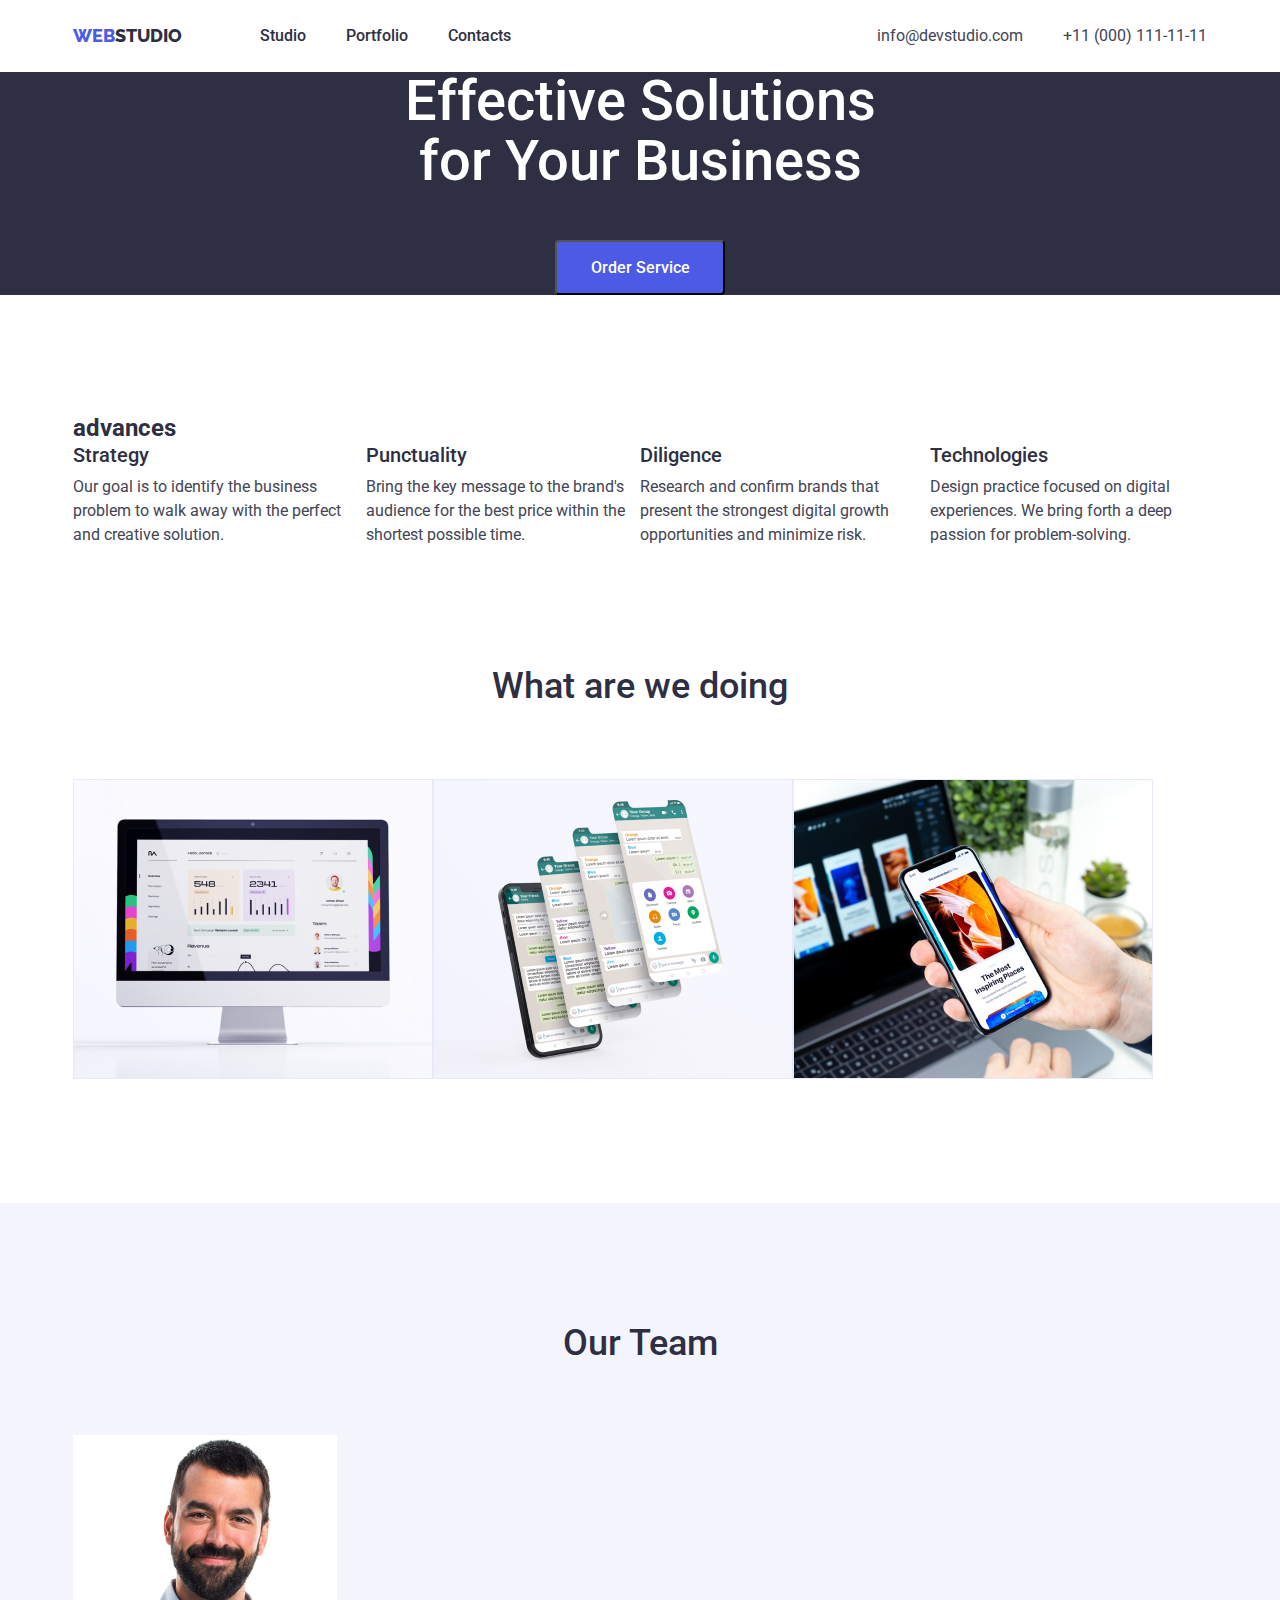
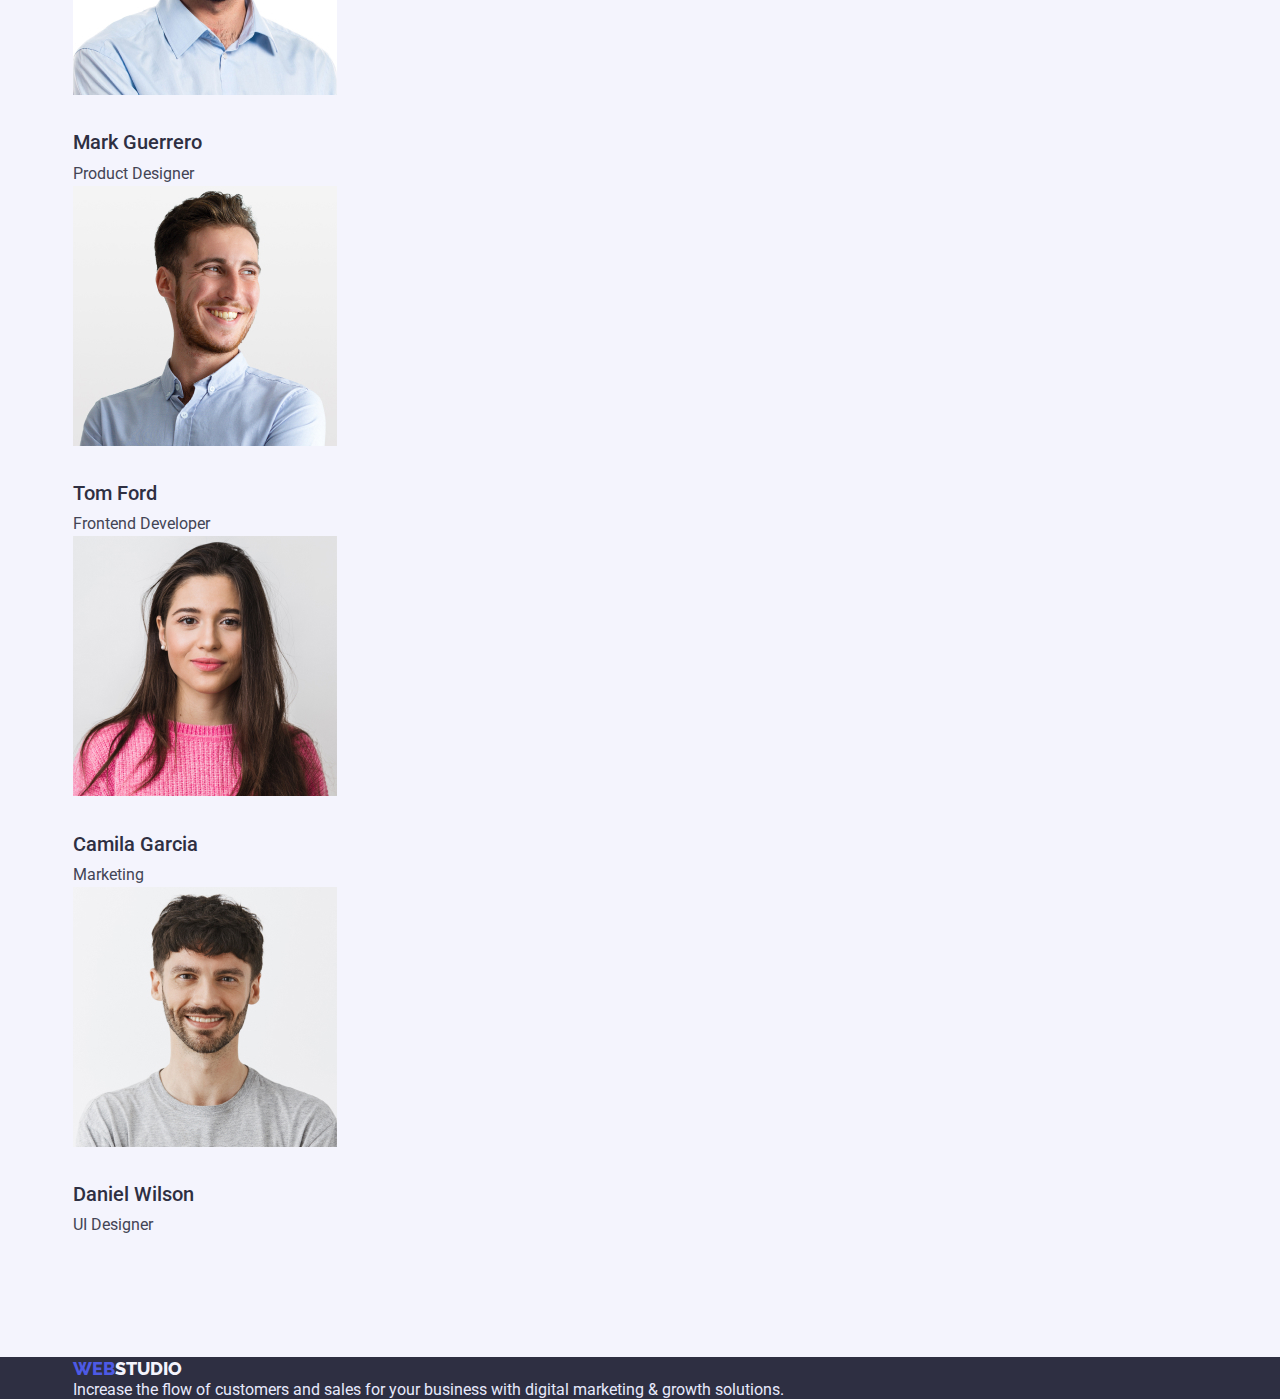
==== commit 0b3e33e3: "flex" ====
--- a/index.html
+++ b/index.html
@@ -20,20 +20,20 @@
 	<body>
 		<!-- header and nav -->
 		<header class="header">
-			<div class="container">
+			<div class="container main-nav">
 				<a href="./index.html" class="logo link"><span class="blue-logo">WEB</span>STUDIO</a>
 				<nav>
-					<ul class="list ">
-						<li><a href="./index.html" class="nav link">Studio</a></li>
-						<li><a href="./portfolio.html" class="nav link">Portfolio</a></li>
-						<li><a href="#" class="nav link">Contacts</a></li>
+					<ul class="list site-nav">
+						<li class="item"><a href="./index.html" class="nav link">Studio</a></li>
+						<li class="item"><a href="./portfolio.html" class="nav link">Portfolio</a></li>
+						<li class="item"><a href="#" class="nav link">Contacts</a></li>
 					</ul>
 				</nav>
-				<ul class="list ">
-					<li>
+				<ul class="list info-nav">
+					<li class="item">
 						<a href="mailto:info@devstudio.com" class="info link">info@devstudio.com</a>
 					</li>
-					<li>
+					<li class="item">
 						<a href="tel:+110001111111" class="info link">+11 (000) 111-11-11</a>
 					</li>
 				</ul>
@@ -50,25 +50,25 @@
 			<section class="second-section section">
 				<div class="container">
 					<h2 class="secret-title">advances</h2>
-					<ul class="list">
-						<li>
+					<ul class="list advances-menu">
+						<li class="item">
 							<h3 class="second-title">Strategy</h3>
 							<p class="second-desc">
 								Our goal is to identify the business problem to walk away with the perfect and creative solution.
 							</p>
 						</li>
-						<li>
+						<li class="item">
 							<h3 class="second-title">Punctuality</h3>
 							<p class="second-desc">
 								Bring the key message to the brand's audience for the best price within the shortest possible time.
 							</p>
-						</li>
+						</li class="item">
 						<li>
 							<h3 class="second-title">Diligence</h3>
 							<p class="second-desc">
 								Research and confirm brands that present the strongest digital growth opportunities and minimize risk.
 							</p>
-						</li>
+						</li class="item">
 						<li>
 							<h3 class="second-title">Technologies</h3>
 							<p class="second-desc">
@@ -82,14 +82,14 @@
 			<section class="third-section section">
 				<div class="container">
 					<h2 class="third-title centered">What are we doing</h2>
-					<ul class="list">
-						<li>
+					<ul class="list img-menu">
+						<li class="item">
 							<img src="./images/photo-one.jpg" alt="photo with computer" width="360" />
 						</li>
-						<li>
+						<li class="item">
 							<img src="./images/photo-two.jpg" alt="many phones" width="360" />
 						</li>
-						<li>
+						<li class="item">
 							<img src="./images/photo-three.jpg" alt="one phone with hand" width="360" />
 						</li>
 					</ul>
--- a/css/styles.css
+++ b/css/styles.css
@@ -40,6 +40,10 @@
     background-color:var(--primary-bg-color);
 
 }
+.main-nav{
+    display: flex;
+    align-items: center;
+}
 .logo{
     font-family: 'Raleway', sans-serif;
     font-weight: 800;
@@ -51,11 +55,24 @@
 .blue-logo{
     color:var(--accent-color);
 }
+.site-nav{
+    display: flex;
+    margin-left: 78px;
+}
+.site-nav .item:not(:last-child){
+    margin-right:40px;
+}
 .nav{
+    display: block;
+    padding-top: 24px;
+    padding-bottom: 24px;
+
     color:var(--primary-text-color);
+
     font-weight: 500;
     font-size: 16px;
     line-height: 1.5;
+ 
 }
 
 nav:hover,
@@ -66,6 +83,15 @@
 .nav:active{
     color: var(--accent-color);
 }
+.info-nav{
+display: flex;
+margin-left: auto;
+}
+
+.info-nav .item + .item {
+    margin-left: 40px;
+}
+
 .info{
     color: var(--desc-text-color);
         font-weight: 400;
@@ -98,12 +124,13 @@
     text-align: center;
 }
 .hero .hero-title{
+        margin-top: 0;
+        margin-bottom: 48px;
+
         font-weight: 500;
         font-size: 56px;
         line-height: 107%;
-        margin-top: 0;
-        margin-bottom: 48px;
-            
+       
  
 }
 
@@ -140,6 +167,14 @@
 .second-section {
 background-color: var(--primary-bg-color);
 }
+
+.advances-menu{
+    display: flex;
+}
+
+.advances-menu .item +.item{
+        margin-left: 24px;
+}
 .secret-title{
     margin-top: 0;
     margin-bottom: 0;
@@ -165,6 +200,9 @@
         font-size: 36px;
         line-height: 111%;
         margin-bottom: 72px;
+}
+.img-menu{
+    display: flex;
 }
 /* fourth-section */
 .fourth-section{
@@ -199,31 +237,62 @@
     cursor: pointer;
     color:var(--accent-color);
     background-color: #F4F4FD;
+    border: 1px solid #E7E9FC;
+    border-radius: 4px;
+
         font-weight: 500;
         font-size: 16px;
         line-height: 1.5;
-        font-family: inherit;       
-}
+        font-family: inherit;     
+       
+        padding: 12px 24px;  
+        display: inline-block;
+        text-align: center;
+}
+
+
 .filter .filter-button:hover,
 .filter .filter-button:focus{
     background-color: var(--accent-color);
     color:#F4F4FD;
     cursor: pointer;
 }
-
-.portfolio-img .portfolio-title{
+.card-menu{
+    display: flex;
+    flex-wrap: wrap;
+}
+
+.card-menu .item{
+    width: 360px;
+    margin-right: 24px;
+    border: 0.5px solid #F4F4FD;
+        box-shadow: 0px 1px 6px rgba(46, 47, 66, 0.08);
+        margin-bottom: 48px;
+}
+.card-menu .item:nth-child(3n){
+    margin-right: 0;
+}
+.card-menu .item:nth-last-child(-n+3) {
+    margin-bottom: 0;
+}
+.card-menu .portfolio-title{
     font-weight: 500;
     font-size: 20px;
     line-height: 1.2;
     color:var(--primary-text-color);
+    
     margin-bottom: 8px;
-}
-
-.portfolio-img .portfolio-desc{
+    margin-left: 16px;
+}
+
+.card-menu .portfolio-desc{
     font-weight: 400;
     font-size: 16px;
     line-height: 1.5;
     color:var(--desc-text-color);
+    
+    margin-left: 16px;
+    margin-bottom: 32px;
 }
 .portfolio-img{
     margin-bottom: 32px;
@@ -234,10 +303,10 @@
     margin-left: auto;
     margin-right: auto;
     width: 1158px;
-    /* padding-left: 15px;
-    padding-right: 15px; */
-
-    outline: 2px solid orange;
+     padding-left: 12px;
+    padding-right: 12px;  
+
+    /* outline: 2px solid orange; */
 
 }
 
--- a/css/styles.css
+++ b/css/styles.css
@@ -40,6 +40,10 @@
     background-color:var(--primary-bg-color);
 
 }
+.main-nav{
+    display: flex;
+    align-items: center;
+}
 .logo{
     font-family: 'Raleway', sans-serif;
     font-weight: 800;
@@ -51,11 +55,24 @@
 .blue-logo{
     color:var(--accent-color);
 }
+.site-nav{
+    display: flex;
+    margin-left: 78px;
+}
+.site-nav .item:not(:last-child){
+    margin-right:40px;
+}
 .nav{
+    display: block;
+    padding-top: 24px;
+    padding-bottom: 24px;
+
     color:var(--primary-text-color);
+
     font-weight: 500;
     font-size: 16px;
     line-height: 1.5;
+ 
 }
 
 nav:hover,
@@ -66,6 +83,15 @@
 .nav:active{
     color: var(--accent-color);
 }
+.info-nav{
+display: flex;
+margin-left: auto;
+}
+
+.info-nav .item + .item {
+    margin-left: 40px;
+}
+
 .info{
     color: var(--desc-text-color);
         font-weight: 400;
@@ -98,12 +124,13 @@
     text-align: center;
 }
 .hero .hero-title{
+        margin-top: 0;
+        margin-bottom: 48px;
+
         font-weight: 500;
         font-size: 56px;
         line-height: 107%;
-        margin-top: 0;
-        margin-bottom: 48px;
-            
+       
  
 }
 
@@ -140,6 +167,14 @@
 .second-section {
 background-color: var(--primary-bg-color);
 }
+
+.advances-menu{
+    display: flex;
+}
+
+.advances-menu .item +.item{
+        margin-left: 24px;
+}
 .secret-title{
     margin-top: 0;
     margin-bottom: 0;
@@ -165,6 +200,9 @@
         font-size: 36px;
         line-height: 111%;
         margin-bottom: 72px;
+}
+.img-menu{
+    display: flex;
 }
 /* fourth-section */
 .fourth-section{
@@ -199,31 +237,62 @@
     cursor: pointer;
     color:var(--accent-color);
     background-color: #F4F4FD;
+    border: 1px solid #E7E9FC;
+    border-radius: 4px;
+
         font-weight: 500;
         font-size: 16px;
         line-height: 1.5;
-        font-family: inherit;       
-}
+        font-family: inherit;     
+       
+        padding: 12px 24px;  
+        display: inline-block;
+        text-align: center;
+}
+
+
 .filter .filter-button:hover,
 .filter .filter-button:focus{
     background-color: var(--accent-color);
     color:#F4F4FD;
     cursor: pointer;
 }
-
-.portfolio-img .portfolio-title{
+.card-menu{
+    display: flex;
+    flex-wrap: wrap;
+}
+
+.card-menu .item{
+    width: 360px;
+    margin-right: 24px;
+    border: 0.5px solid #F4F4FD;
+        box-shadow: 0px 1px 6px rgba(46, 47, 66, 0.08);
+        margin-bottom: 48px;
+}
+.card-menu .item:nth-child(3n){
+    margin-right: 0;
+}
+.card-menu .item:nth-last-child(-n+3) {
+    margin-bottom: 0;
+}
+.card-menu .portfolio-title{
     font-weight: 500;
     font-size: 20px;
     line-height: 1.2;
     color:var(--primary-text-color);
+    
     margin-bottom: 8px;
-}
-
-.portfolio-img .portfolio-desc{
+    margin-left: 16px;
+}
+
+.card-menu .portfolio-desc{
     font-weight: 400;
     font-size: 16px;
     line-height: 1.5;
     color:var(--desc-text-color);
+    
+    margin-left: 16px;
+    margin-bottom: 32px;
 }
 .portfolio-img{
     margin-bottom: 32px;
@@ -234,10 +303,10 @@
     margin-left: auto;
     margin-right: auto;
     width: 1158px;
-    /* padding-left: 15px;
-    padding-right: 15px; */
-
-    outline: 2px solid orange;
+     padding-left: 12px;
+    padding-right: 12px;  
+
+    /* outline: 2px solid orange; */
 
 }
 
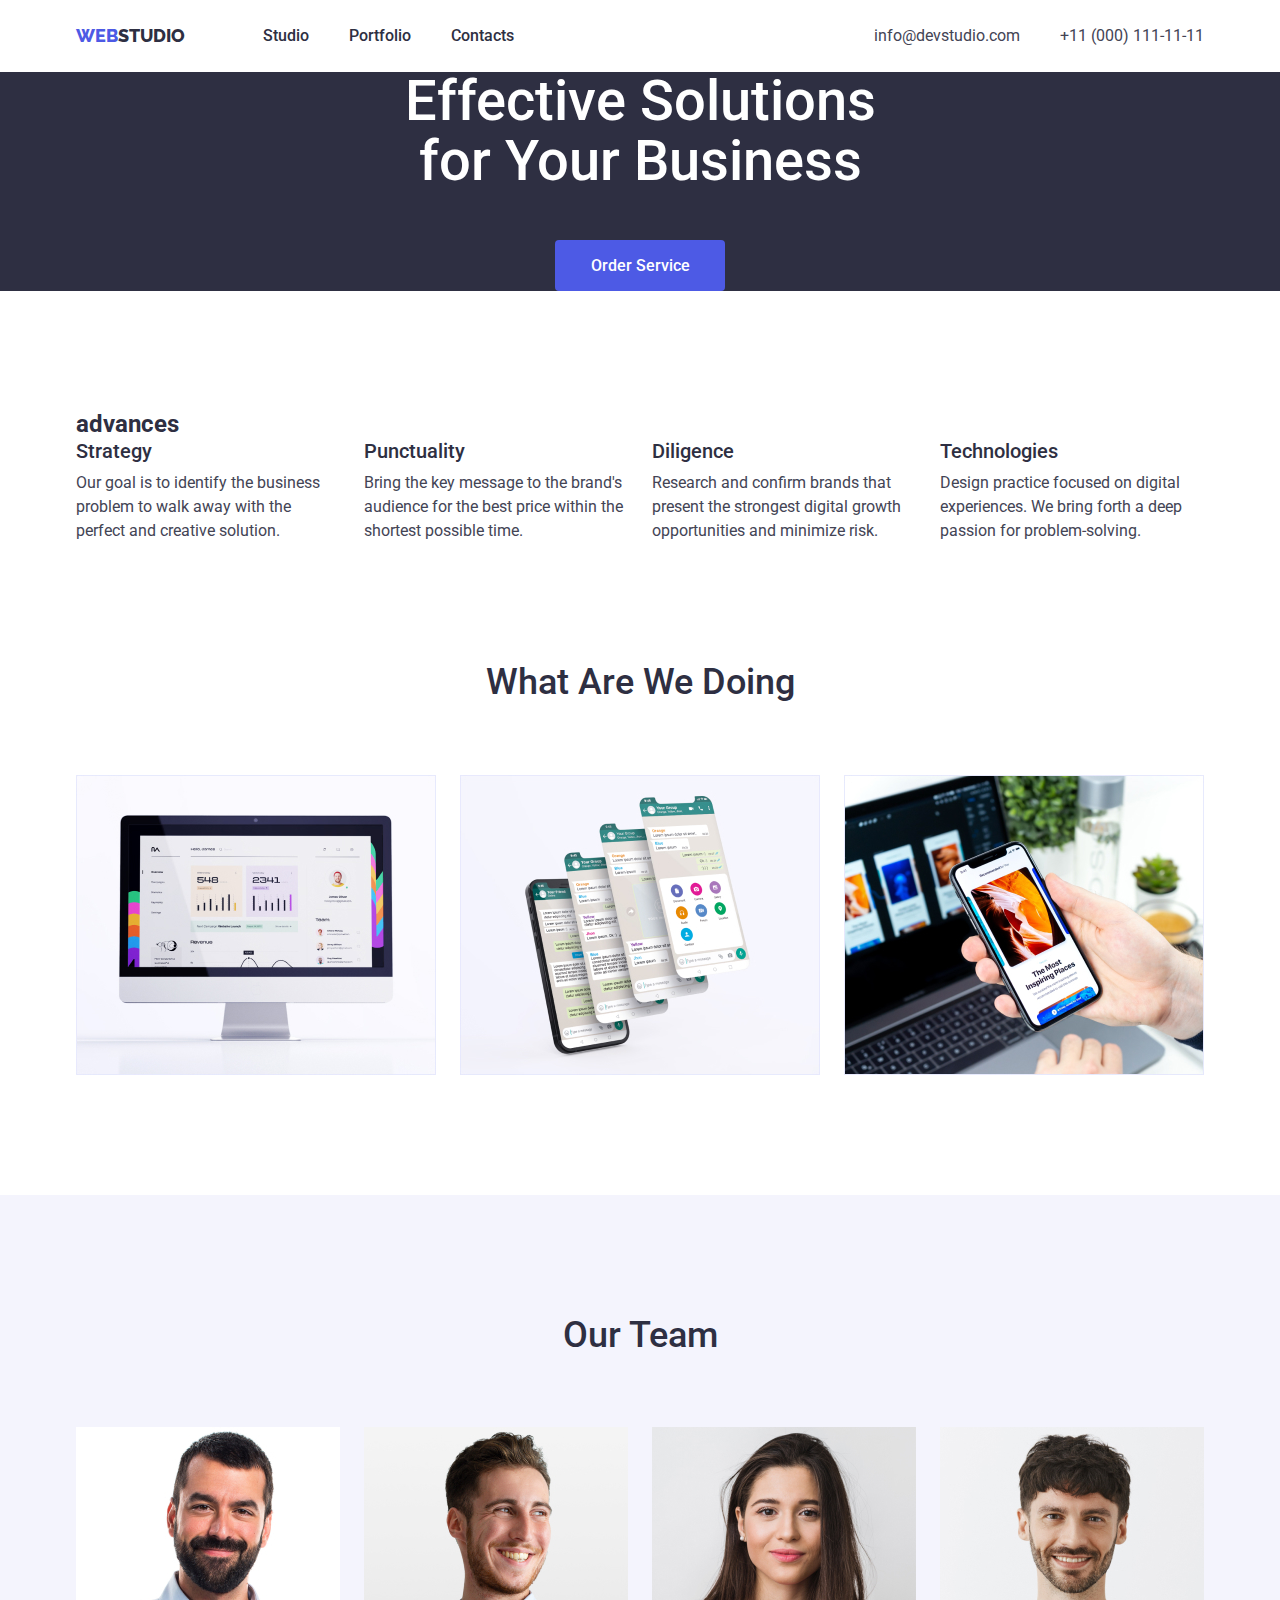
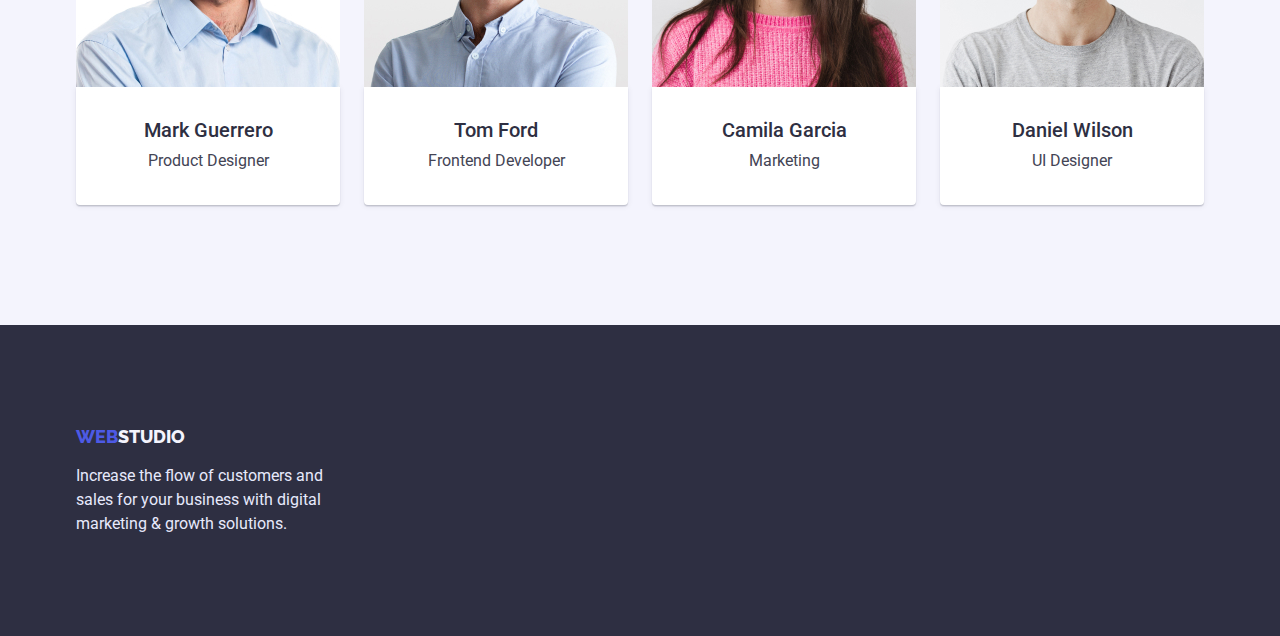
==== commit 4f3b1438: "finish mb" ====
--- a/index.html
+++ b/index.html
@@ -42,8 +42,8 @@
 		<!-- Main  -->
 		<main>
 			<!-- hero and first section -->
-			<section class="hero section">	
-					<h1 class="hero-title">Effective Solutions<br />for Your Business</h1>
+			<section class="hero ">	
+					<h1 class="hero-title">Effective Solutions for Your Business</h1>
 					<button type="button" class="hero-button">Order Service</button> 	
 			</section>
 			<!-- second section  -->
@@ -57,19 +57,22 @@
 								Our goal is to identify the business problem to walk away with the perfect and creative solution.
 							</p>
 						</li>
+
 						<li class="item">
 							<h3 class="second-title">Punctuality</h3>
 							<p class="second-desc">
 								Bring the key message to the brand's audience for the best price within the shortest possible time.
 							</p>
-						</li class="item">
-						<li>
+						</li >
+
+						<li class="item">
 							<h3 class="second-title">Diligence</h3>
 							<p class="second-desc">
 								Research and confirm brands that present the strongest digital growth opportunities and minimize risk.
 							</p>
-						</li class="item">
-						<li>
+						</li >
+						
+						<li class="item">
 							<h3 class="second-title">Technologies</h3>
 							<p class="second-desc">
 								Design practice focused on digital experiences. We bring forth a deep passion for problem-solving.
@@ -81,16 +84,16 @@
 			<!-- third section -->
 			<section class="third-section section">
 				<div class="container">
-					<h2 class="third-title centered">What are we doing</h2>
+					<h2 class="third-title centered">What Are We Doing</h2>
 					<ul class="list img-menu">
 						<li class="item">
-							<img src="./images/photo-one.jpg" alt="photo with computer" width="360" />
+							<img src="./images/photo-one.jpg" alt="photo with computer" width="360" class="item"/>
 						</li>
 						<li class="item">
-							<img src="./images/photo-two.jpg" alt="many phones" width="360" />
+							<img src="./images/photo-two.jpg" alt="many phones" width="360" class="item"/>
 						</li>
 						<li class="item">
-							<img src="./images/photo-three.jpg" alt="one phone with hand" width="360" />
+							<img src="./images/photo-three.jpg" alt="one phone with hand" width="360" class="item"/>
 						</li>
 					</ul>
 				</div>
@@ -99,33 +102,41 @@
 			<section class="fourth-section section">
 				<div class="container">
 					<h2 class="fourth centered">Our Team</h2>
-					<ul class="list">
-						<li>
+					<ul class="list team-menu">
+						<li class="item">
 							<img src="./images/img.jpg" alt="first person from team" width="264" class="fourth-img"/>
-							<h3 class="fourth-title">Mark Guerrero</h3>
-							<p class="fourth-desc">Product Designer</p>
+							<div class="border-team">	
+								<h3 class="fourth-title">Mark Guerrero</h3>
+								<p class="fourth-desc">Product Designer</p>
+							</div>
 						</li>
-						<li>
+						<li class="item">
 							<img src="./images/img-three.jpg" alt="second person from team" width="264" class="fourth-img"/>
-							<h3 class="fourth-title">Tom Ford</h3>
-							<p class="fourth-desc">Frontend Developer</p>
+							<div class="border-team">	
+								<h3 class="fourth-title">Tom Ford</h3>
+								<p class="fourth-desc">Frontend Developer</p>
+							</div>
 						</li>
-						<li>
+						<li class="item">
 							<img src="./images/img-two.jpg" alt="third person from team" width="264" class="fourth-img"/>
-							<h3 class="fourth-title">Camila Garcia</h3>
-							<p class="fourth-desc">Marketing</p>
+							<div class="border-team">	
+								<h3 class="fourth-title">Camila Garcia</h3>
+								<p class="fourth-desc">Marketing</p>
+							</div>
 						</li>
-						<li>
+						<li class="item">
 							<img src="./images/img-four.jpg" alt="fourth person from team" width="264" class="fourth-img"/>
-							<h3 class="fourth-title">Daniel Wilson</h3>
-							<p class="fourth-desc">UI Designer</p>
+							<div class="border-team">	
+								<h3 class="fourth-title">Daniel Wilson</h3>
+								<p class="fourth-desc">UI Designer</p>
+							</div>
 						</li>
 					</ul>
 				</div>
 			</section>
 		</main>
 		<!-- footer -->
-		<footer class="footer section">
+		<footer class="footer ">
 			<div class="container">
 				<a href="./index.html" class="logo link"><span class="blue-logo">WEB</span>STUDIO</a>
 				<p class="footer-text">
--- a/css/styles.css
+++ b/css/styles.css
@@ -32,12 +32,22 @@
    margin-top: 0;
    margin-bottom: 0;
 }
+img{
+    display: block;
+    max-width: 100%;
+}
+
+.section{
+    padding-top: 120px;
+        padding-bottom: 120px;
+}
 /* Studio CSS */
 
 /* header and footer */
 .header{
     color: var(--primary-text-color);
     background-color:var(--primary-bg-color);
+    box-shadow: 0px 2px 1px rgba(46, 47, 66, 0.08), 0px 1px 1px rgba(46, 47, 66, 0.16), 0px 1px 6px rgba(46, 47, 66, 0.08);
 
 }
 .main-nav{
@@ -105,6 +115,8 @@
 }
 .footer{
     background-color:var(--primary-text-color);
+    padding-top: 100px;
+    padding-bottom: 100px;
 }
 .footer .logo{
     color: #F4F4FD;
@@ -113,8 +125,11 @@
 
 .footer-text{
     color:#E7E9FC;
-    margin: 0
-    
+    margin-top: 16px;
+    width:264px;
+    font-weight: 400;
+    font-size: 16px;
+    line-height: 1.5;
 }
 
 /* hero */
@@ -124,20 +139,20 @@
     text-align: center;
 }
 .hero .hero-title{
-        margin-top: 0;
-        margin-bottom: 48px;
-
+       margin: 0 auto 48px auto;
+        
+        width: 492px;
         font-weight: 500;
         font-size: 56px;
         line-height: 107%;
        
- 
+        
 }
 
 /*button */
 .hero .hero-button{
-    color:var(--primary-white-color);
-    background-color: var(--accent-color);
+        color:var(--primary-white-color);
+        background-color: var(--accent-color);
 
         min-width: 170px;
         font-weight: 500;
@@ -148,6 +163,7 @@
         font-family: inherit;
         padding: 16px 32px;
         border-radius: 4px;
+        border: 0;
 
         display: inline-block;
         text-align: center;
@@ -171,10 +187,13 @@
 .advances-menu{
     display: flex;
 }
-
-.advances-menu .item +.item{
-        margin-left: 24px;
-}
+.advances-menu .item{
+    width: 264px;
+}
+.advances-menu .item + .item{
+    margin-left: 24px;
+}
+
 .secret-title{
     margin-top: 0;
     margin-bottom: 0;
@@ -195,6 +214,7 @@
         line-height: 1.5;
 }
 /* third-section */
+
 .third-section .third-title{
         font-weight: 500;
         font-size: 36px;
@@ -202,9 +222,32 @@
         margin-bottom: 72px;
 }
 .img-menu{
-    display: flex;
-}
+   display: flex;
+    max-width: 100%;
+}
+.img-menu .item + .item{
+    margin-left: 24px;
+}
+
 /* fourth-section */
+
+.team-menu{
+    display: flex;
+}
+.team-menu .item {
+    text-align: center;
+ 
+}
+.team-menu .item +.item{
+    margin-left:24px;
+}
+.border-team{
+   padding-top: 32px;
+   padding-bottom: 32px;
+    box-shadow: 0px 1px 6px rgba(46, 47, 66, 0.08), 0px 1px 1px rgba(46, 47, 66, 0.16), 0px 2px 1px rgba(46, 47, 66, 0.08);
+    border-radius: 0px 0px 4px 4px;
+    background-color: #fff;
+}
 .fourth-section{
     background-color:#F4F4FD;;
 }
@@ -226,12 +269,17 @@
         font-size: 16px;
         line-height: 1.5;
 }
-.fourth-img{
-    margin-bottom: 32px;
-}
 
 
 /* Portfolio CSS */
+.filter{
+    display: flex;
+    margin-bottom: 72px;
+    margin-top: 96px;
+    align-items: center;
+    justify-content: center;
+
+}
 
 .filter .filter-button{
     cursor: pointer;
@@ -249,7 +297,9 @@
         display: inline-block;
         text-align: center;
 }
-
+.filter .item + .item{
+    margin-left: 24px;
+}
 
 .filter .filter-button:hover,
 .filter .filter-button:focus{
@@ -257,18 +307,34 @@
     color:#F4F4FD;
     cursor: pointer;
 }
+
+.border-img{
+    border: 0.5px solid #F4F4FD;
+    border-top: 0;
+    padding:32px 16px;  
+
+    
+
+}
 .card-menu{
     display: flex;
     flex-wrap: wrap;
+        padding-bottom: 120px;
 }
 
 .card-menu .item{
-    width: 360px;
-    margin-right: 24px;
-    border: 0.5px solid #F4F4FD;
-        box-shadow: 0px 1px 6px rgba(46, 47, 66, 0.08);
+        /* width: 360px; */
+        flex-basis: calc((100% - 48px)/3);
+        margin-right: 24px;
         margin-bottom: 48px;
-}
+        
+
+}
+/* .portfolio-desc{outline: 1px solid tomato;}
+.portfolio-img{outline: 1px solid tomato;}
+.portfolio-title{outline: 1px solid tomato;} */
+
+
 .card-menu .item:nth-child(3n){
     margin-right: 0;
 }
@@ -282,7 +348,7 @@
     color:var(--primary-text-color);
     
     margin-bottom: 8px;
-    margin-left: 16px;
+   
 }
 
 .card-menu .portfolio-desc{
@@ -291,31 +357,27 @@
     line-height: 1.5;
     color:var(--desc-text-color);
     
-    margin-left: 16px;
-    margin-bottom: 32px;
+
 }
 .portfolio-img{
-    margin-bottom: 32px;
+    max-width: 100%;
+    height: auto;
+    display: block;
 }
 
 /* conteiner and section */
+
+
 .container{
     margin-left: auto;
     margin-right: auto;
     width: 1158px;
-     padding-left: 12px;
-    padding-right: 12px;  
+    padding-left: 15px;
+    padding-right: 15px;  
 
     /* outline: 2px solid orange; */
 
 }
-
-.second-section, 
-.fourth-section {
-    padding-top: 120px;
-    padding-bottom: 120px;
-}
-
-.third-section{
-    padding-bottom: 120px;
-}
+.second-section{
+        padding-bottom:0;
+}--- a/css/styles.css
+++ b/css/styles.css
@@ -32,12 +32,22 @@
    margin-top: 0;
    margin-bottom: 0;
 }
+img{
+    display: block;
+    max-width: 100%;
+}
+
+.section{
+    padding-top: 120px;
+        padding-bottom: 120px;
+}
 /* Studio CSS */
 
 /* header and footer */
 .header{
     color: var(--primary-text-color);
     background-color:var(--primary-bg-color);
+    box-shadow: 0px 2px 1px rgba(46, 47, 66, 0.08), 0px 1px 1px rgba(46, 47, 66, 0.16), 0px 1px 6px rgba(46, 47, 66, 0.08);
 
 }
 .main-nav{
@@ -105,6 +115,8 @@
 }
 .footer{
     background-color:var(--primary-text-color);
+    padding-top: 100px;
+    padding-bottom: 100px;
 }
 .footer .logo{
     color: #F4F4FD;
@@ -113,8 +125,11 @@
 
 .footer-text{
     color:#E7E9FC;
-    margin: 0
-    
+    margin-top: 16px;
+    width:264px;
+    font-weight: 400;
+    font-size: 16px;
+    line-height: 1.5;
 }
 
 /* hero */
@@ -124,20 +139,20 @@
     text-align: center;
 }
 .hero .hero-title{
-        margin-top: 0;
-        margin-bottom: 48px;
-
+       margin: 0 auto 48px auto;
+        
+        width: 492px;
         font-weight: 500;
         font-size: 56px;
         line-height: 107%;
        
- 
+        
 }
 
 /*button */
 .hero .hero-button{
-    color:var(--primary-white-color);
-    background-color: var(--accent-color);
+        color:var(--primary-white-color);
+        background-color: var(--accent-color);
 
         min-width: 170px;
         font-weight: 500;
@@ -148,6 +163,7 @@
         font-family: inherit;
         padding: 16px 32px;
         border-radius: 4px;
+        border: 0;
 
         display: inline-block;
         text-align: center;
@@ -171,10 +187,13 @@
 .advances-menu{
     display: flex;
 }
-
-.advances-menu .item +.item{
-        margin-left: 24px;
-}
+.advances-menu .item{
+    width: 264px;
+}
+.advances-menu .item + .item{
+    margin-left: 24px;
+}
+
 .secret-title{
     margin-top: 0;
     margin-bottom: 0;
@@ -195,6 +214,7 @@
         line-height: 1.5;
 }
 /* third-section */
+
 .third-section .third-title{
         font-weight: 500;
         font-size: 36px;
@@ -202,9 +222,32 @@
         margin-bottom: 72px;
 }
 .img-menu{
-    display: flex;
-}
+   display: flex;
+    max-width: 100%;
+}
+.img-menu .item + .item{
+    margin-left: 24px;
+}
+
 /* fourth-section */
+
+.team-menu{
+    display: flex;
+}
+.team-menu .item {
+    text-align: center;
+ 
+}
+.team-menu .item +.item{
+    margin-left:24px;
+}
+.border-team{
+   padding-top: 32px;
+   padding-bottom: 32px;
+    box-shadow: 0px 1px 6px rgba(46, 47, 66, 0.08), 0px 1px 1px rgba(46, 47, 66, 0.16), 0px 2px 1px rgba(46, 47, 66, 0.08);
+    border-radius: 0px 0px 4px 4px;
+    background-color: #fff;
+}
 .fourth-section{
     background-color:#F4F4FD;;
 }
@@ -226,12 +269,17 @@
         font-size: 16px;
         line-height: 1.5;
 }
-.fourth-img{
-    margin-bottom: 32px;
-}
 
 
 /* Portfolio CSS */
+.filter{
+    display: flex;
+    margin-bottom: 72px;
+    margin-top: 96px;
+    align-items: center;
+    justify-content: center;
+
+}
 
 .filter .filter-button{
     cursor: pointer;
@@ -249,7 +297,9 @@
         display: inline-block;
         text-align: center;
 }
-
+.filter .item + .item{
+    margin-left: 24px;
+}
 
 .filter .filter-button:hover,
 .filter .filter-button:focus{
@@ -257,18 +307,34 @@
     color:#F4F4FD;
     cursor: pointer;
 }
+
+.border-img{
+    border: 0.5px solid #F4F4FD;
+    border-top: 0;
+    padding:32px 16px;  
+
+    
+
+}
 .card-menu{
     display: flex;
     flex-wrap: wrap;
+        padding-bottom: 120px;
 }
 
 .card-menu .item{
-    width: 360px;
-    margin-right: 24px;
-    border: 0.5px solid #F4F4FD;
-        box-shadow: 0px 1px 6px rgba(46, 47, 66, 0.08);
+        /* width: 360px; */
+        flex-basis: calc((100% - 48px)/3);
+        margin-right: 24px;
         margin-bottom: 48px;
-}
+        
+
+}
+/* .portfolio-desc{outline: 1px solid tomato;}
+.portfolio-img{outline: 1px solid tomato;}
+.portfolio-title{outline: 1px solid tomato;} */
+
+
 .card-menu .item:nth-child(3n){
     margin-right: 0;
 }
@@ -282,7 +348,7 @@
     color:var(--primary-text-color);
     
     margin-bottom: 8px;
-    margin-left: 16px;
+   
 }
 
 .card-menu .portfolio-desc{
@@ -291,31 +357,27 @@
     line-height: 1.5;
     color:var(--desc-text-color);
     
-    margin-left: 16px;
-    margin-bottom: 32px;
+
 }
 .portfolio-img{
-    margin-bottom: 32px;
+    max-width: 100%;
+    height: auto;
+    display: block;
 }
 
 /* conteiner and section */
+
+
 .container{
     margin-left: auto;
     margin-right: auto;
     width: 1158px;
-     padding-left: 12px;
-    padding-right: 12px;  
+    padding-left: 15px;
+    padding-right: 15px;  
 
     /* outline: 2px solid orange; */
 
 }
-
-.second-section, 
-.fourth-section {
-    padding-top: 120px;
-    padding-bottom: 120px;
-}
-
-.third-section{
-    padding-bottom: 120px;
-}
+.second-section{
+        padding-bottom:0;
+}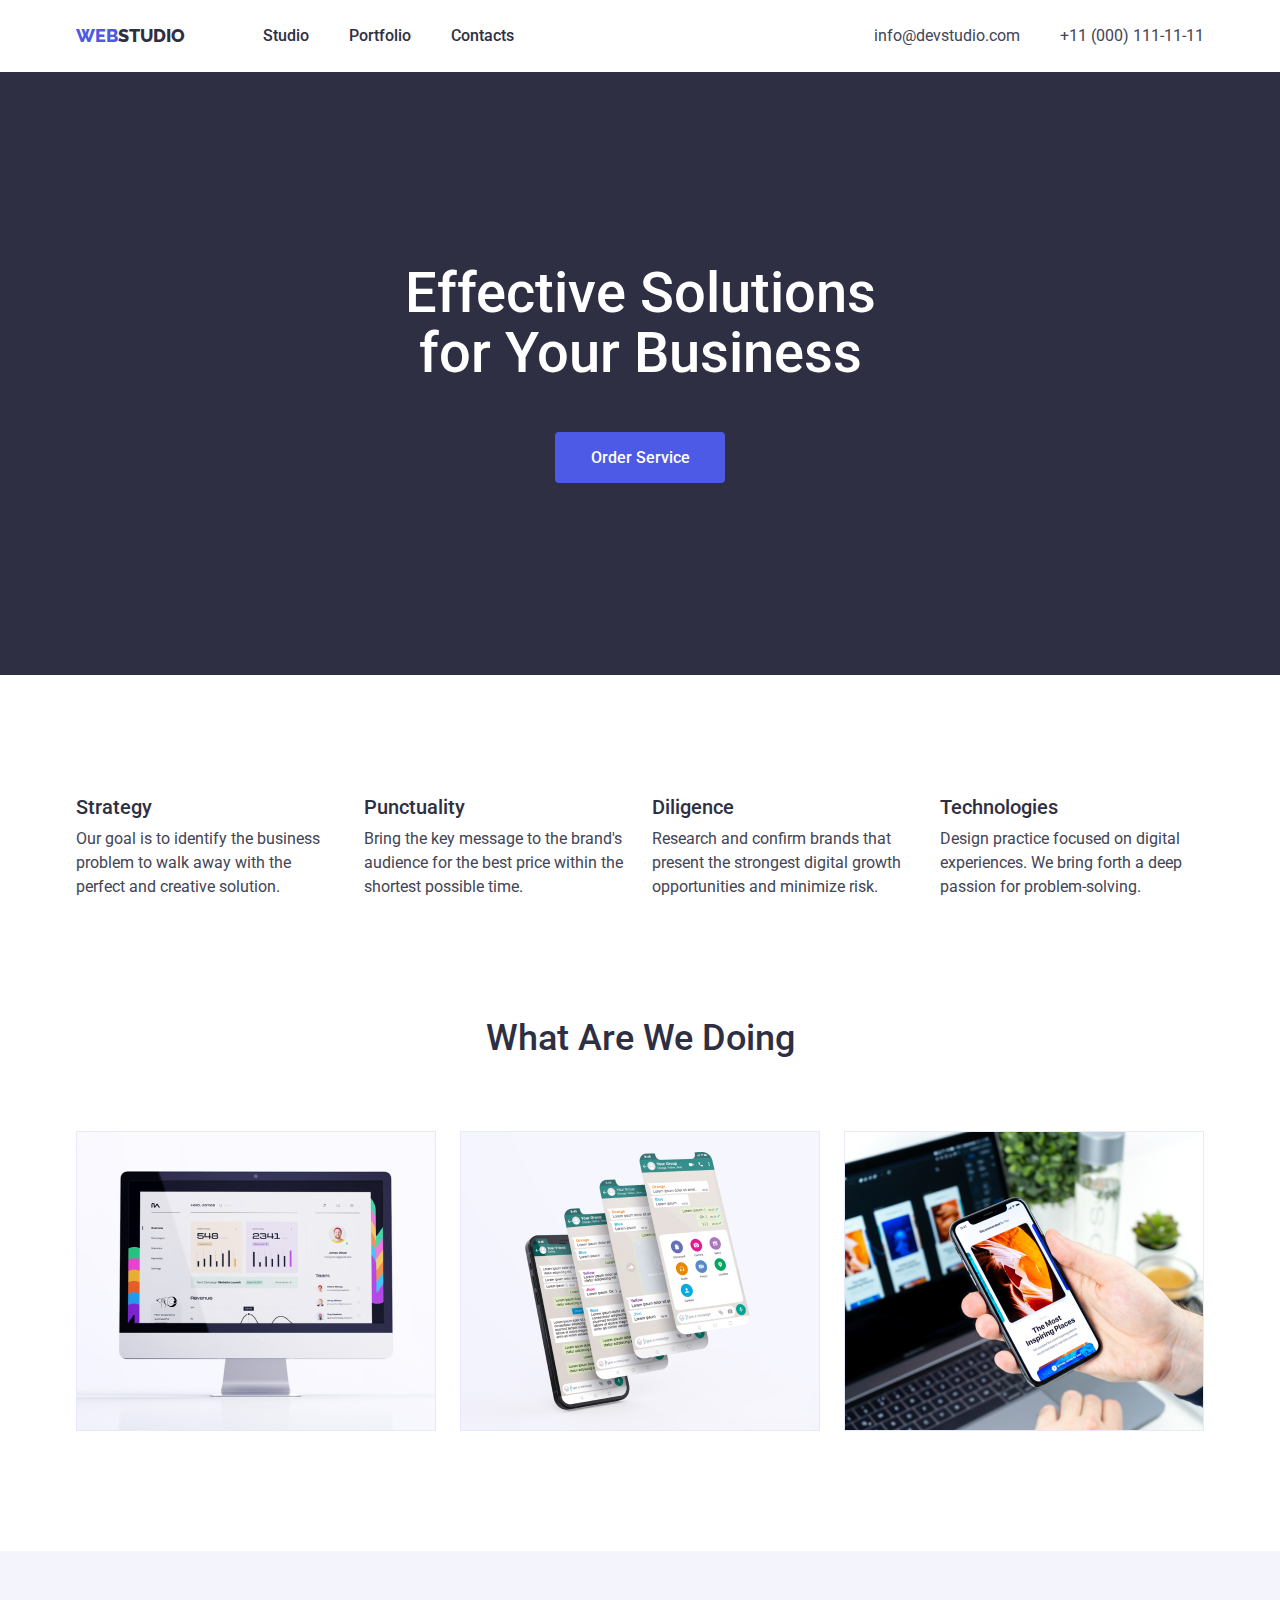
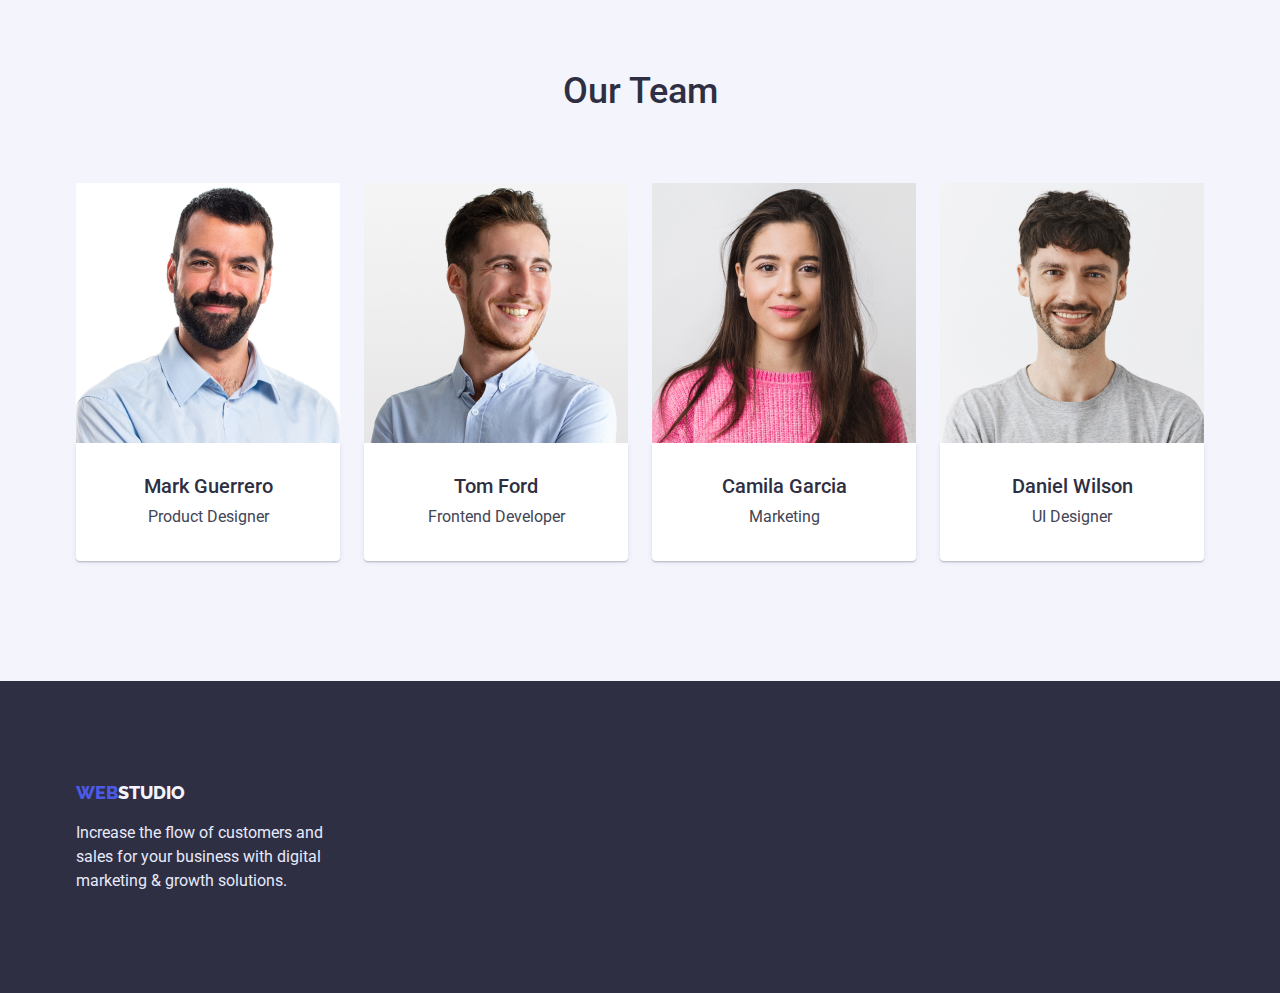
==== commit b2ff4aa2: "finish" ====
--- a/index.html
+++ b/index.html
@@ -49,7 +49,7 @@
 			<!-- second section  -->
 			<section class="second-section section">
 				<div class="container">
-					<h2 class="secret-title">advances</h2>
+					<h2 class="visually-hidden">advances</h2>
 					<ul class="list advances-menu">
 						<li class="item">
 							<h3 class="second-title">Strategy</h3>
--- a/css/styles.css
+++ b/css/styles.css
@@ -41,6 +41,17 @@
     padding-top: 120px;
         padding-bottom: 120px;
 }
+
+.visually-hidden {
+    position: absolute;
+    width: 1px;
+    height: 1px;
+    margin: -1px;
+    border: 0;
+    padding: 0;
+    clip: rect(0 0 0 0);
+    overflow: hidden;
+}
 /* Studio CSS */
 
 /* header and footer */
@@ -137,6 +148,8 @@
     color:var(--primary-white-color);
     background-color: var(--primary-text-color) ;
     text-align: center;
+    padding-top: 192px;
+    padding-bottom: 192px;
 }
 .hero .hero-title{
        margin: 0 auto 48px auto;
@@ -272,10 +285,14 @@
 
 
 /* Portfolio CSS */
+.portfolio{
+    padding-top: 96px;
+    padding-bottom: 120px;
+}
 .filter{
     display: flex;
     margin-bottom: 72px;
-    margin-top: 96px;
+
     align-items: center;
     justify-content: center;
 
@@ -319,7 +336,7 @@
 .card-menu{
     display: flex;
     flex-wrap: wrap;
-        padding-bottom: 120px;
+        
 }
 
 .card-menu .item{
--- a/css/styles.css
+++ b/css/styles.css
@@ -41,6 +41,17 @@
     padding-top: 120px;
         padding-bottom: 120px;
 }
+
+.visually-hidden {
+    position: absolute;
+    width: 1px;
+    height: 1px;
+    margin: -1px;
+    border: 0;
+    padding: 0;
+    clip: rect(0 0 0 0);
+    overflow: hidden;
+}
 /* Studio CSS */
 
 /* header and footer */
@@ -137,6 +148,8 @@
     color:var(--primary-white-color);
     background-color: var(--primary-text-color) ;
     text-align: center;
+    padding-top: 192px;
+    padding-bottom: 192px;
 }
 .hero .hero-title{
        margin: 0 auto 48px auto;
@@ -272,10 +285,14 @@
 
 
 /* Portfolio CSS */
+.portfolio{
+    padding-top: 96px;
+    padding-bottom: 120px;
+}
 .filter{
     display: flex;
     margin-bottom: 72px;
-    margin-top: 96px;
+
     align-items: center;
     justify-content: center;
 
@@ -319,7 +336,7 @@
 .card-menu{
     display: flex;
     flex-wrap: wrap;
-        padding-bottom: 120px;
+        
 }
 
 .card-menu .item{
